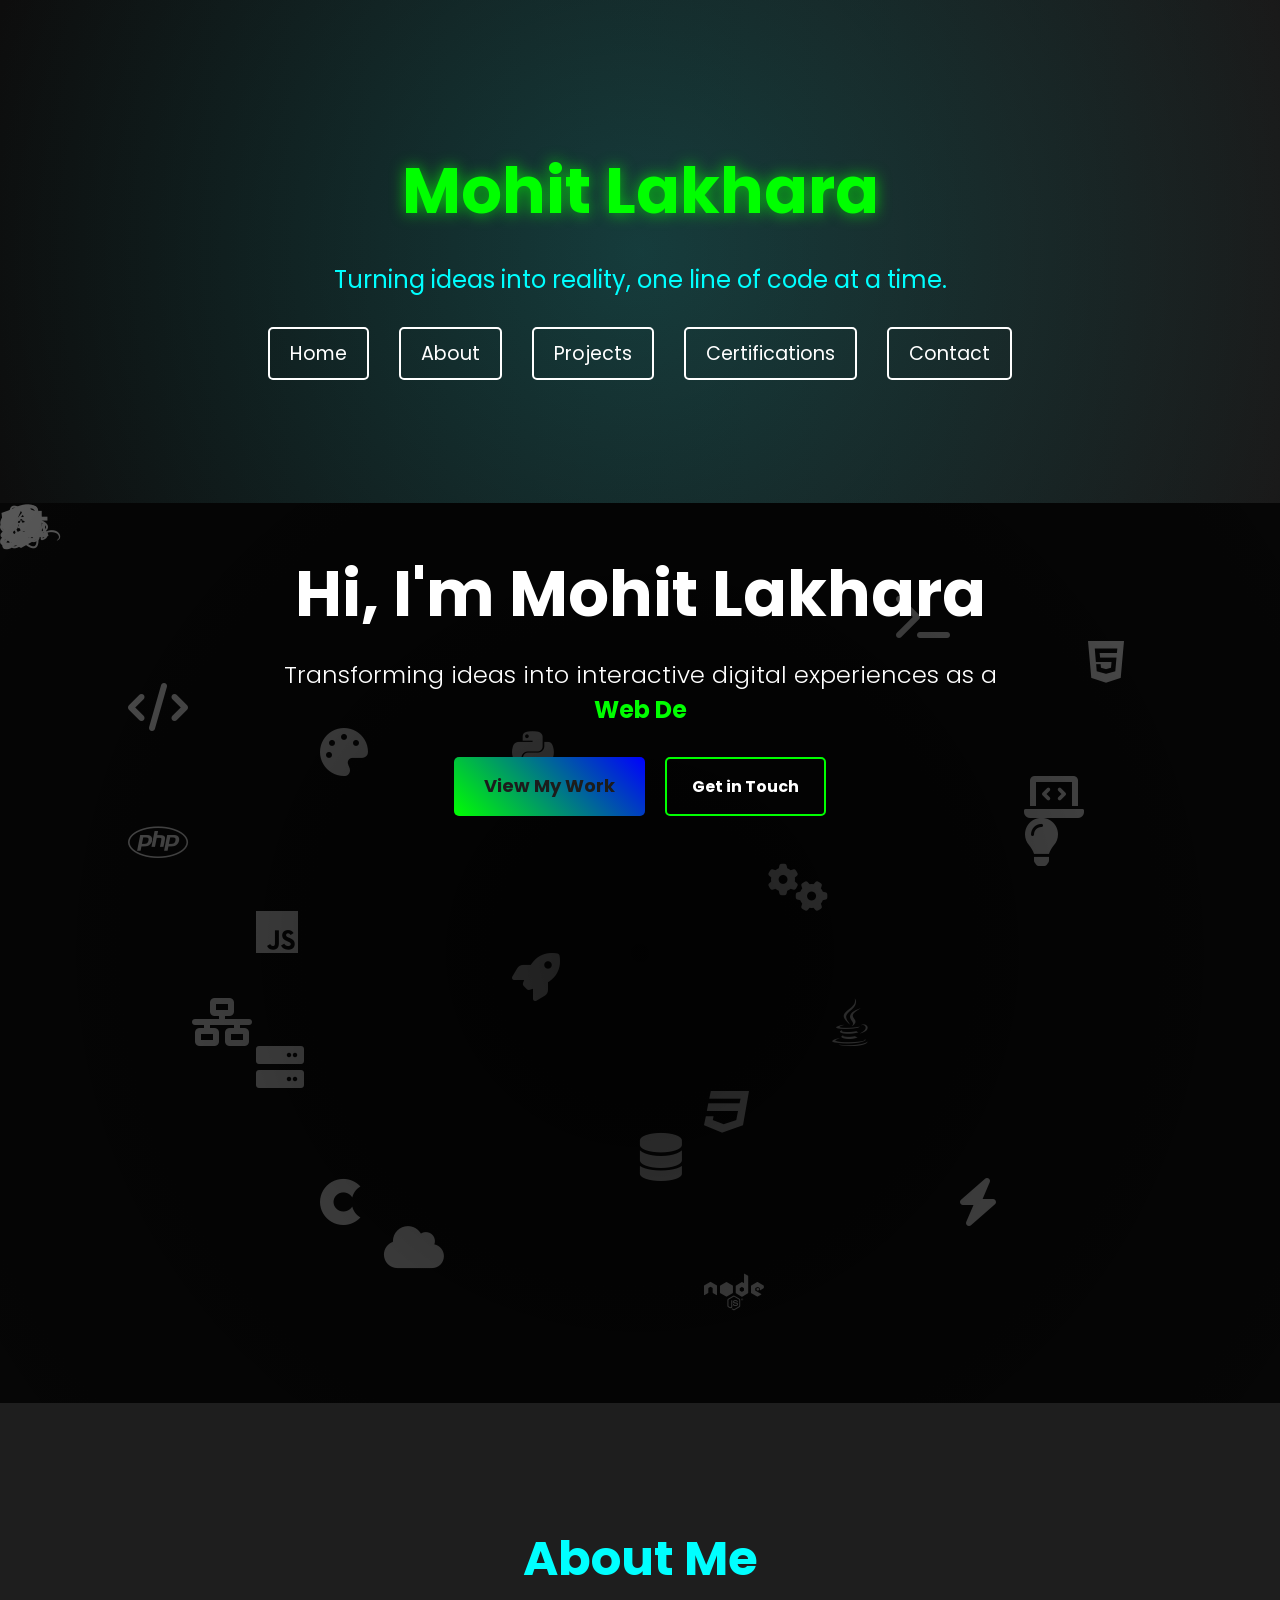
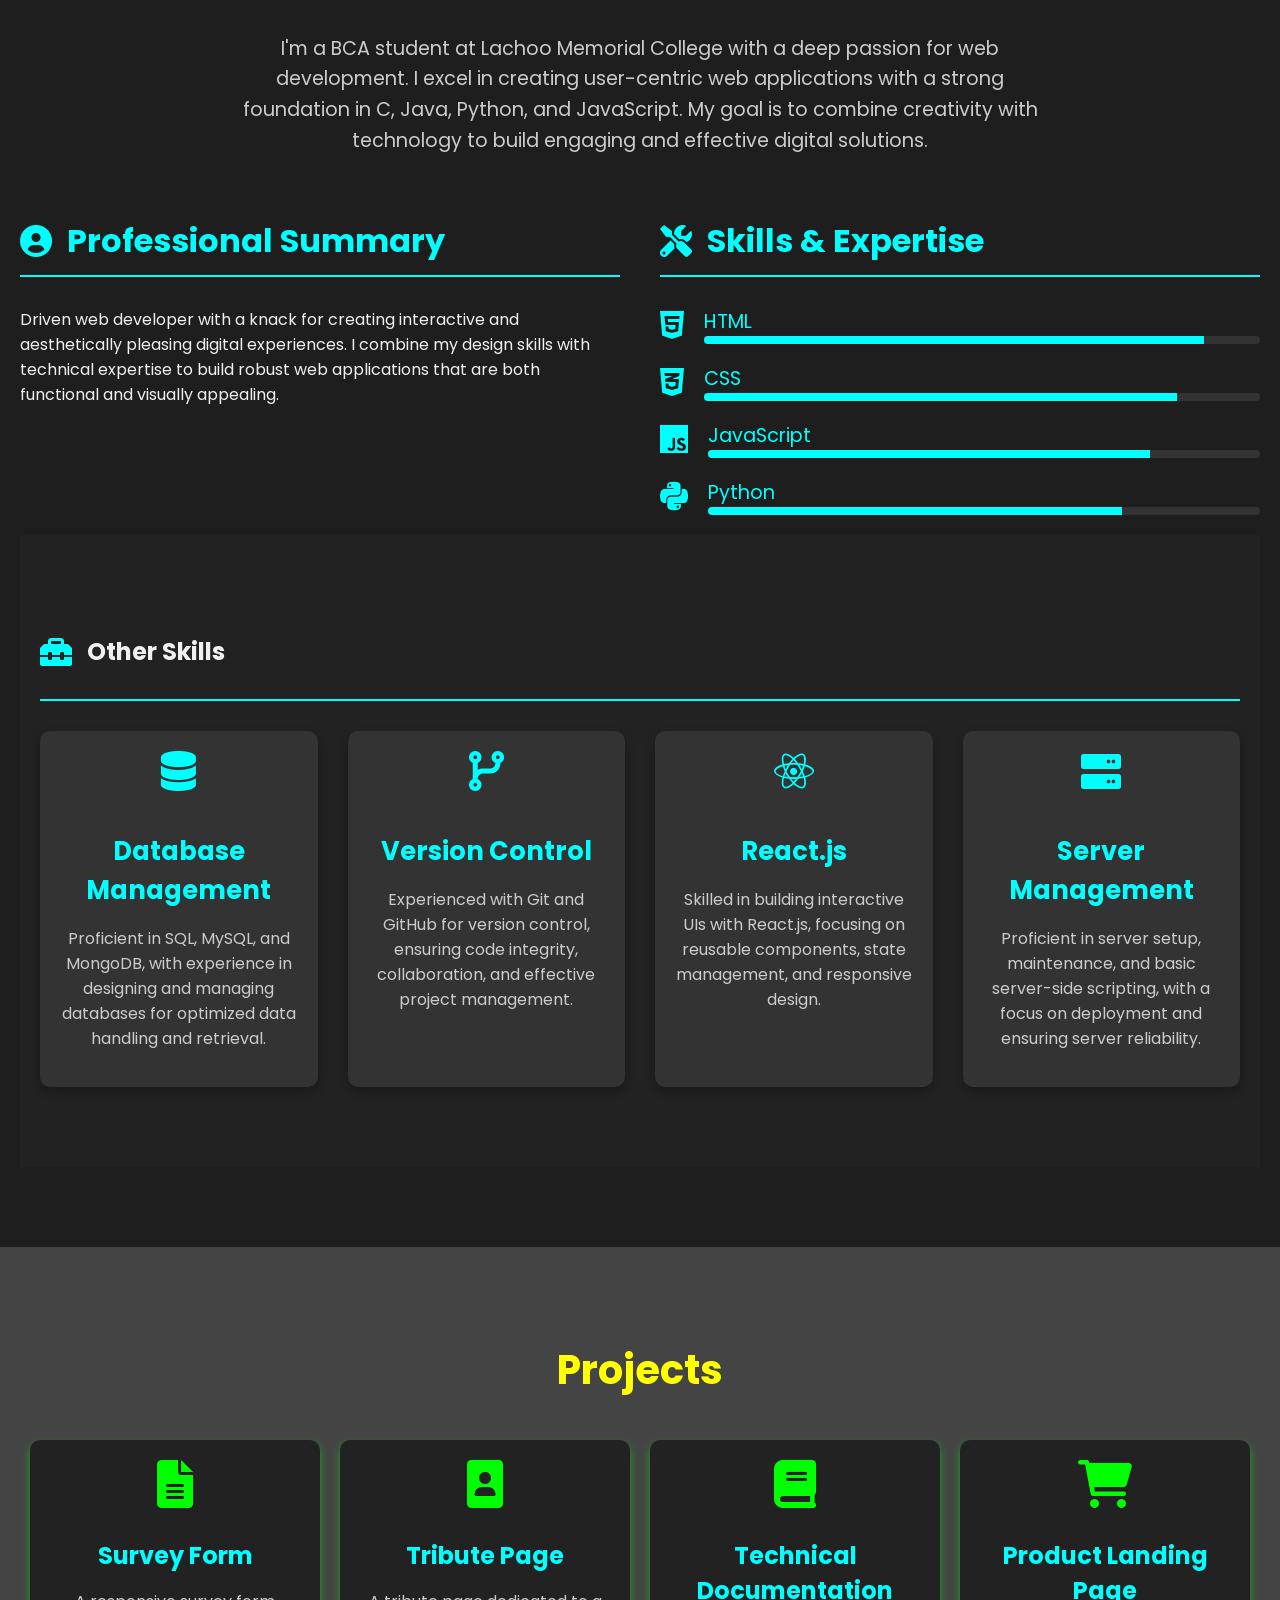
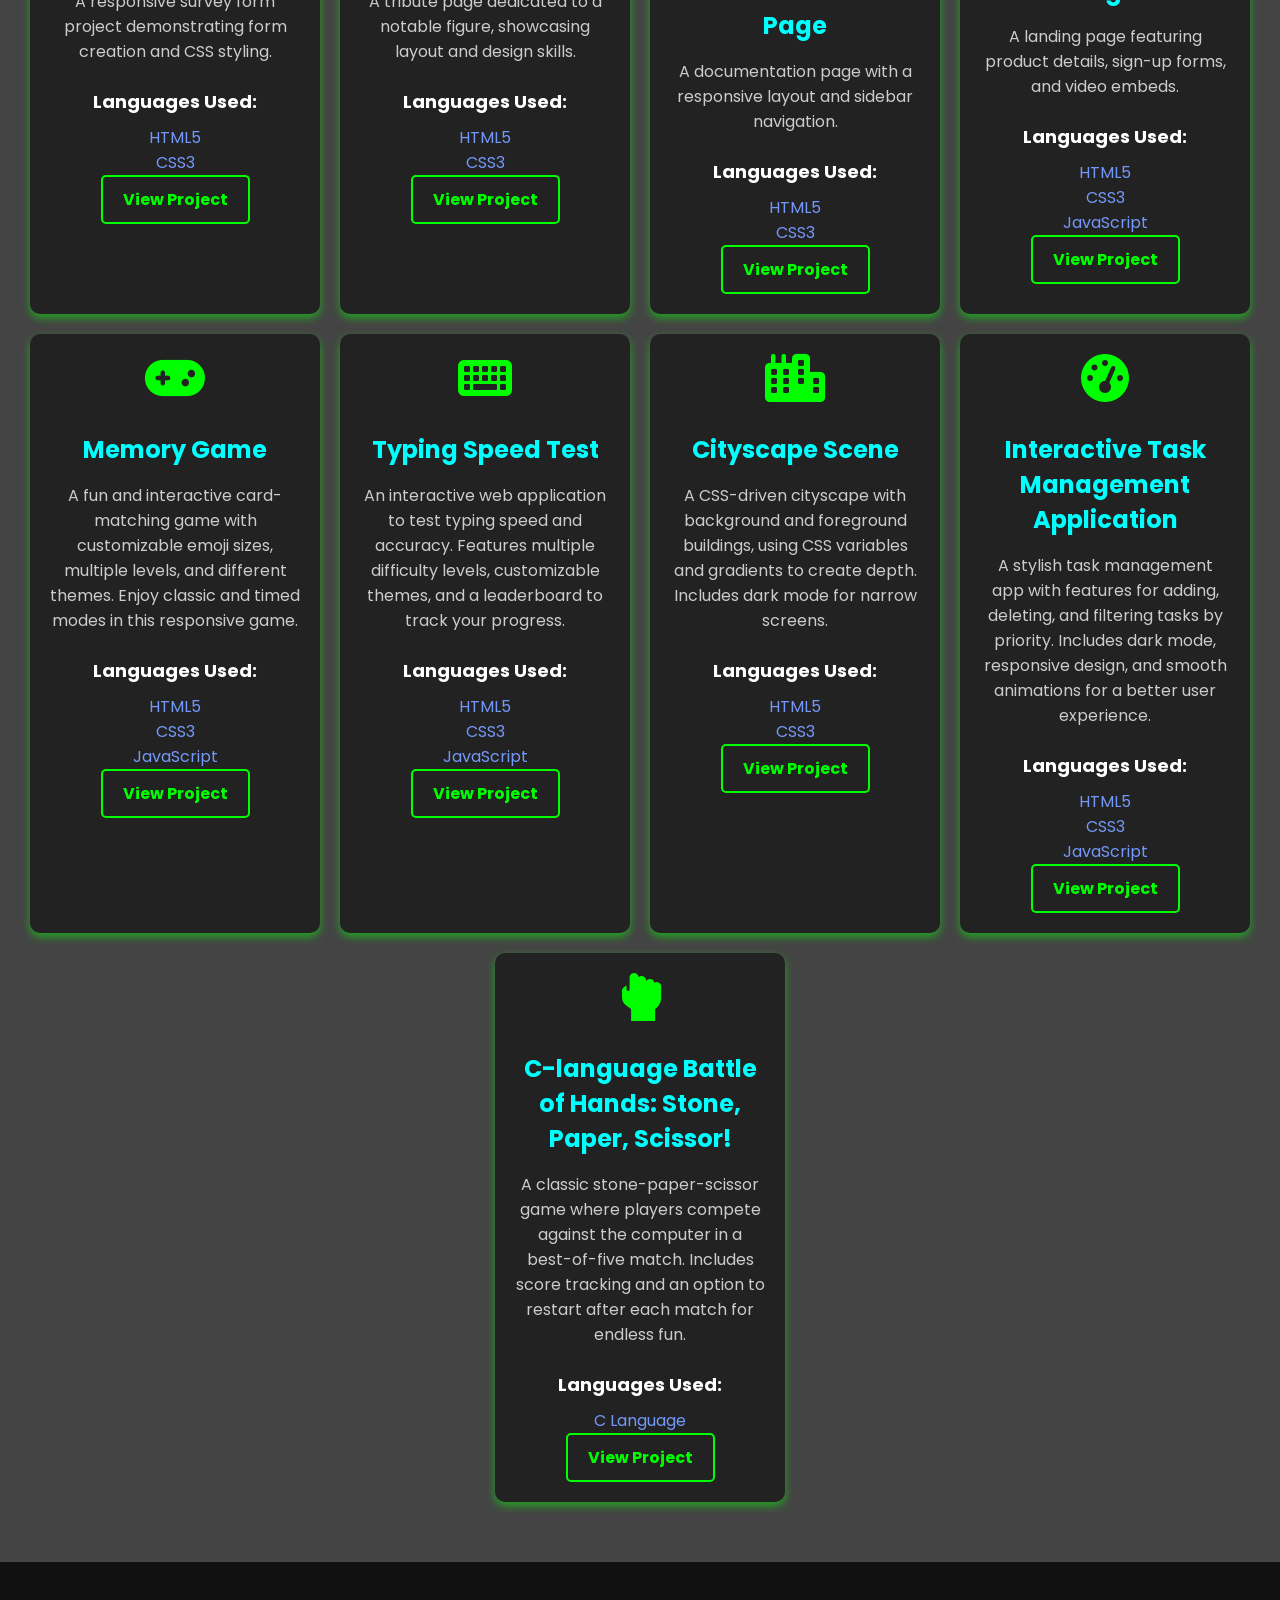
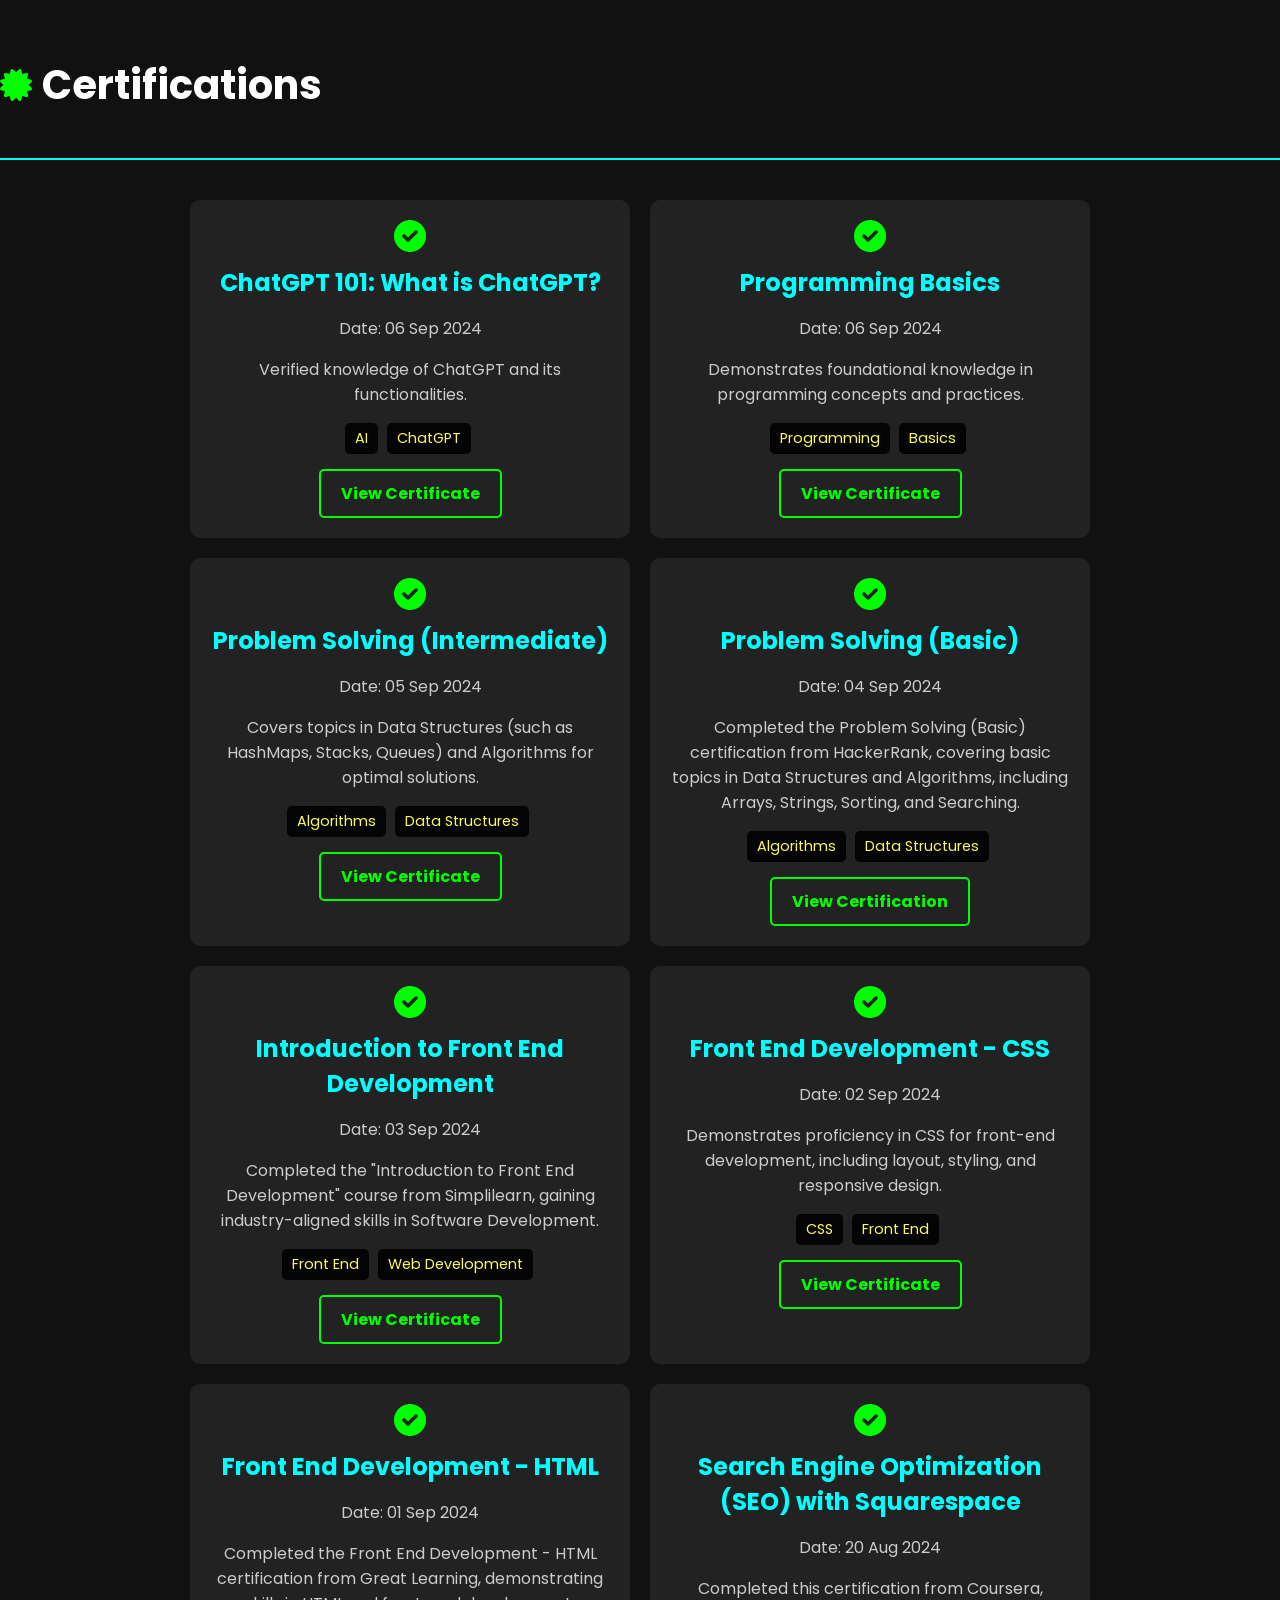
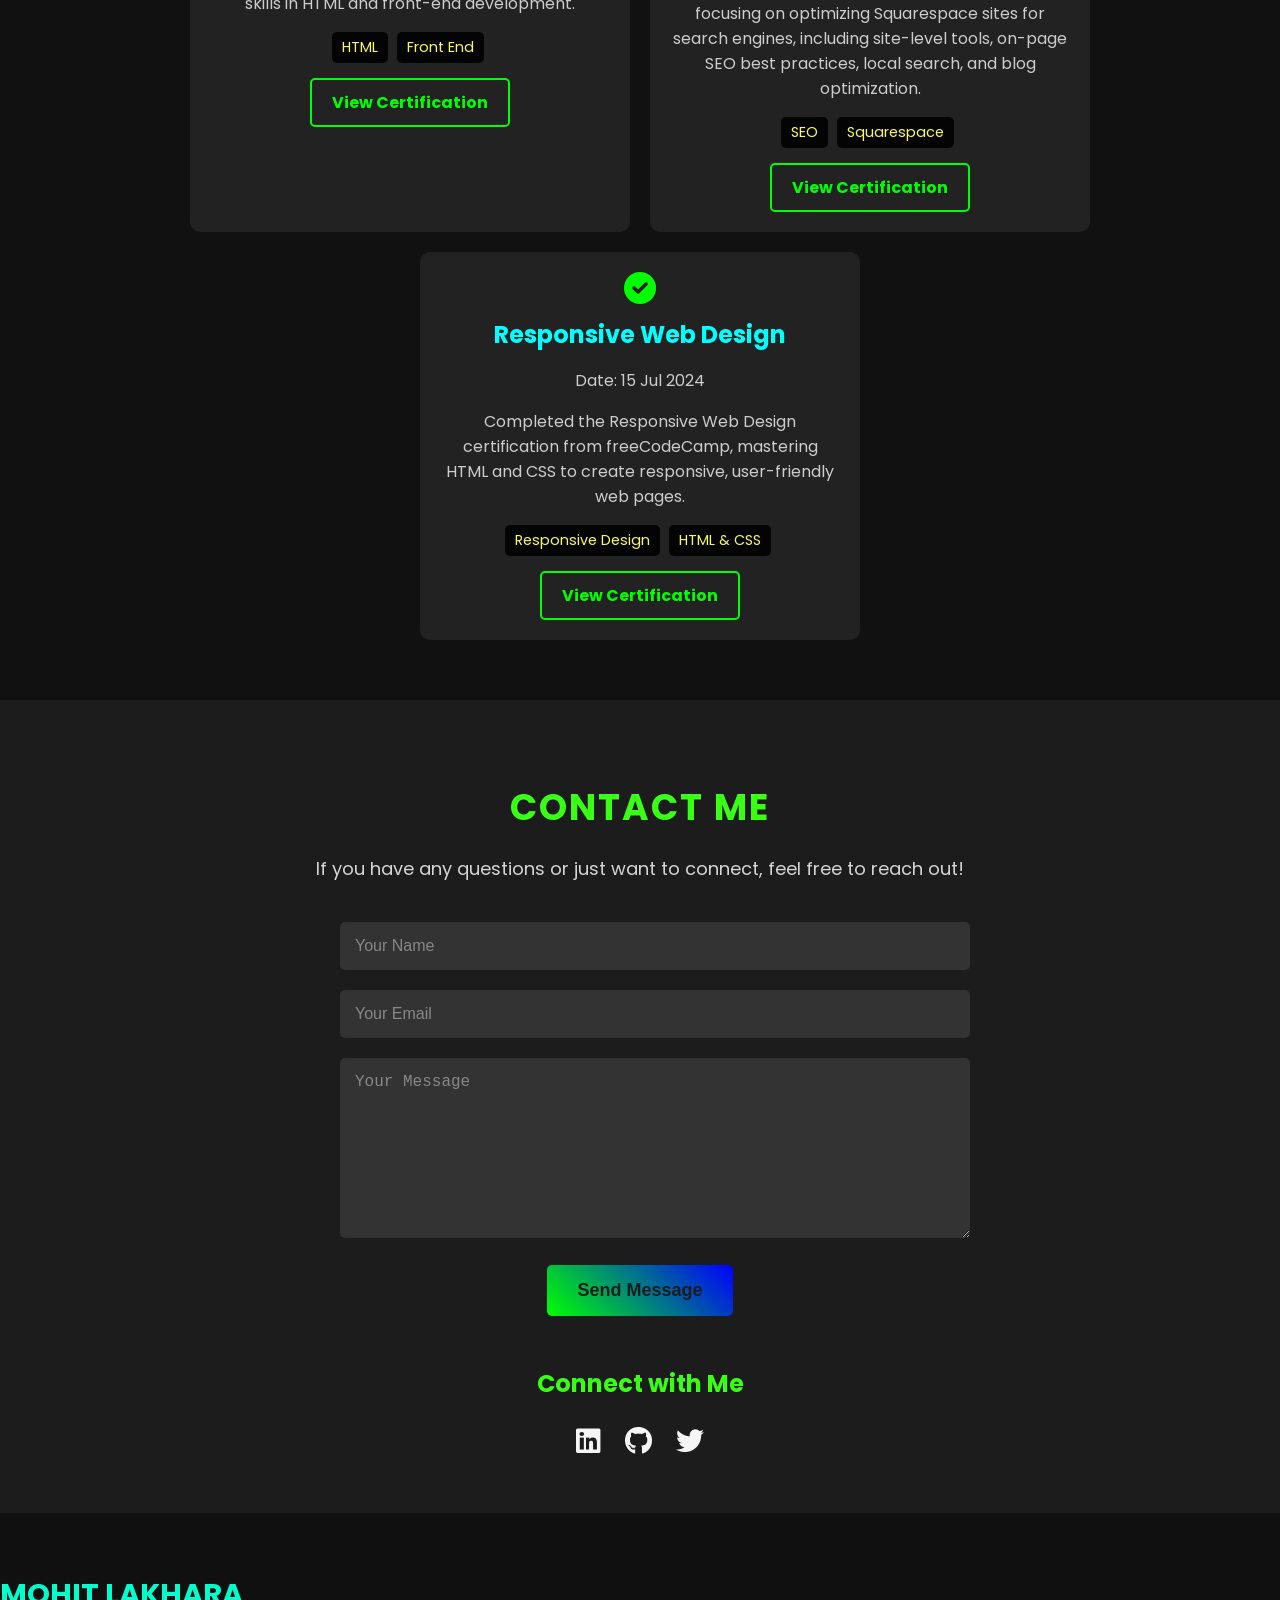
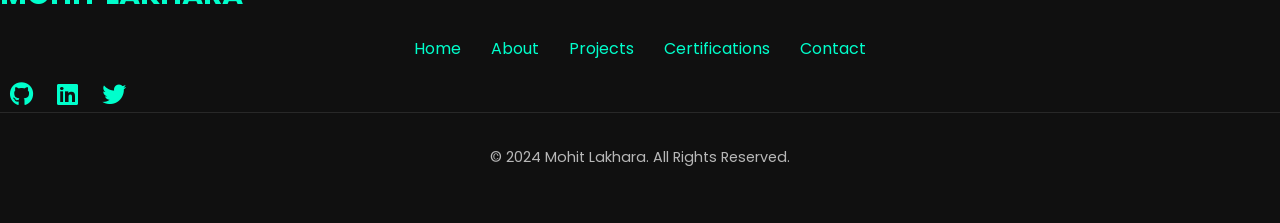
==== portfolio.html @ cbb44991 "Main file added" ====
<!DOCTYPE html>
<html lang="en">

<head>
    <meta charset="UTF-8">
    <meta name="viewport" content="width=device-width, initial-scale=1.0">
    <title>Mohit Lakhara | Portfolio</title>
    <link rel="stylesheet" href="styles.css">
    <link rel="stylesheet" href="https://cdnjs.cloudflare.com/ajax/libs/font-awesome/6.0.0/css/all.min.css">
    <link rel="stylesheet" href="https://fonts.googleapis.com/css2?family=Poppins:wght@400;600&display=swap">
    <link rel="stylesheet" href="https://cdnjs.cloudflare.com/ajax/libs/font-awesome/6.0.0/css/all.min.css">

</head>

<body>
    <!-- Header Section -->
    <header id="home">
        <div class="header-overlay"></div>
        <div class="container">
            <h1>Mohit Lakhara</h1>
            <p>Turning ideas into reality, one line of code at a time.</p>
            <nav>
                <ul>
                    <li><a href="#home">Home</a></li>
                    <li><a href="#about">About</a></li>
                    <li><a href="#projects">Projects</a></li>
                    <li><a href="#certifications">Certifications</a></li>
                    <li><a href="#contact">Contact</a></li>
                </ul>
            </nav>
        </div>
    </header>

    <!-- Hero Section -->
    <section id="hero" class="hero-section">
        <div class="hero-overlay">
            <div class="container">
                <div class="hero-content">
                    <div class="text-content">
                        <h1>Hi, I'm Mohit Lakhara</h1>
                        <p>Transforming ideas into interactive digital experiences as a <br><span
                                id="typing-text"></span></p>
                        <div class="hero-buttons">
                            <a href="#projects" class="btn-primary">View My Work</a>
                            <a href="#contact" class="btn-secondary">Get in Touch</a>
                        </div>
                    </div>
                </div>
            </div>
        </div>
        <div class="hero-background"></div>
        <div class="floating-icons">
            <i class="fas fa-code icon"></i>
            <i class="fas fa-laptop-code icon"></i>
            <i class="fas fa-database icon"></i>
            <i class="fas fa-server icon"></i>
            <i class="fas fa-terminal icon"></i>
            <i class="fas fa-cloud icon"></i>
            <i class="fas fa-cogs icon"></i>
            <i class="fas fa-rocket icon"></i>
            <i class="fas fa-palette icon"></i>
            <i class="fas fa-bolt icon"></i>
            <i class="fas fa-lightbulb icon"></i>
            <i class="fas fa-network-wired icon"></i>
            <i class="fab fa-html5 icon"></i>
            <i class="fab fa-css3 icon"></i>
            <i class="fab fa-js icon"></i>
            <i class="fab fa-python icon"></i>
            <i class="fab fa-java icon"></i>
            <i class="fab fa-cuttlefish icon"></i>
            <i class="fab fa-node icon"></i>
            <i class="fab fa-php icon"></i>
            <i class="fab fa-git icon"></i>
            <i class="fab fa-angular icon"></i>
            <i class="fab fa-react icon"></i>
            <i class="fab fa-sass icon"></i>
        </div>
    </section>



    <!-- About Section -->
    <section id="about" class="about-section">
        <div class="container">
            <div class="about-header">
                <h2>About Me</h2>
                <p>I'm a BCA student at Lachoo Memorial College with a deep passion for web development. I excel in
                    creating user-centric web applications with a strong foundation in C, Java, Python, and JavaScript.
                    My goal is to combine creativity with technology to build engaging and effective digital solutions.
                </p>
            </div>

            <div class="about-content">
                <div class="about-info">
                    <div class="section-header">
                        <i class="fas fa-user-circle"></i>
                        <h3>Professional Summary</h3>
                    </div>
                    <p>Driven web developer with a knack for creating interactive and aesthetically pleasing digital
                        experiences. I combine my design skills with technical expertise to build robust web
                        applications that are both functional and visually appealing.</p>
                </div>

                <div class="about-details">
                    <div class="section-header">
                        <i class="fas fa-tools"></i>
                        <h3>Skills & Expertise</h3>
                    </div>
                    <div class="skills">
                        <div class="skill">
                            <i class="fab fa-html5" title="HTML"></i>
                            <div class="skill-info">
                                <span>HTML</span>
                                <div class="progress-bar">
                                    <div class="progress" style="width: 90%;"></div>
                                </div>
                            </div>
                        </div>
                        <div class="skill">
                            <i class="fab fa-css3-alt" title="CSS"></i>
                            <div class="skill-info">
                                <span>CSS</span>
                                <div class="progress-bar">
                                    <div class="progress" style="width: 85%;"></div>
                                </div>
                            </div>
                        </div>
                        <div class="skill">
                            <i class="fab fa-js" title="JavaScript"></i>
                            <div class="skill-info">
                                <span>JavaScript</span>
                                <div class="progress-bar">
                                    <div class="progress" style="width: 80%;"></div>
                                </div>
                            </div>
                        </div>
                        <div class="skill">
                            <i class="fab fa-python" title="Python"></i>
                            <div class="skill-info">
                                <span>Python</span>
                                <div class="progress-bar">
                                    <div class="progress" style="width: 75%;"></div>
                                </div>
                            </div>
                        </div>
                    </div>
                </div>
            </div>

            <!-- Other Skills Section -->
            <section id="other-skills" class="other-skills-section">
                <div class="container">
                    <div class="section-header">
                        <i class="fas fa-toolbox"></i>
                        <h2>Other Skills</h2>
                    </div>
                    <div class="skills-grid">
                        <div class="skill-item">
                            <i class="fas fa-database"></i>
                            <h3>Database Management</h3>
                            <p>Proficient in SQL, MySQL, and MongoDB, with experience in designing and managing
                                databases for optimized data handling and retrieval.</p>
                        </div>
                        <div class="skill-item">
                            <i class="fas fa-code-branch"></i>
                            <h3>Version Control</h3>
                            <p>Experienced with Git and GitHub for version control, ensuring code integrity,
                                collaboration, and effective project management.</p>
                        </div>
                        <div class="skill-item">
                            <i class="fab fa-react"></i>
                            <h3>React.js</h3>
                            <p>Skilled in building interactive UIs with React.js, focusing on reusable components, state
                                management, and responsive design.</p>
                        </div>
                        <div class="skill-item">
                            <i class="fas fa-server"></i>
                            <h3>Server Management</h3>
                            <p>Proficient in server setup, maintenance, and basic server-side scripting, with a focus on
                                deployment and ensuring server reliability.</p>
                        </div>
                    </div>
                </div>
            </section>
        </div>
    </section>



    <!-- Projects Section -->
    <section id="projects" class="projects-section">
        <div class="container">
            <h2>Projects</h2>
            <div class="project-grid">
                <div class="project-item">
                    <i class="fas fa-file-alt project-icon"></i>
                    <h3>Survey Form</h3>
                    <p>A responsive survey form project demonstrating form creation and CSS styling.</p>
                    <div class="languages-used">
                        <h4>Languages Used:</h4>
                        <ul>
                            <li>HTML5</li>
                            <li>CSS3</li>
                        </ul>
                    </div>
                    <a href="https://codepen.io/mohitlakhara-ind/pen/ExBGXym" class="project-link" target="_blank">View
                        Project</a>
                </div>
                <div class="project-item">
                    <i class="fas fa-portrait project-icon"></i>
                    <h3>Tribute Page</h3>
                    <p>A tribute page dedicated to a notable figure, showcasing layout and design skills.</p>
                    <div class="languages-used">
                        <h4>Languages Used:</h4>
                        <ul>
                            <li>HTML5</li>
                            <li>CSS3</li>
                        </ul>
                    </div>
                    <a href="https://codepen.io/mohitlakhara-ind/pen/wvLReKZ" class="project-link" target="_blank">View
                        Project</a>
                </div>
                <div class="project-item">
                    <i class="fas fa-book project-icon"></i>
                    <h3>Technical Documentation Page</h3>
                    <p>A documentation page with a responsive layout and sidebar navigation.</p>
                    <div class="languages-used">
                        <h4>Languages Used:</h4>
                        <ul>
                            <li>HTML5</li>
                            <li>CSS3</li>
                        </ul>
                    </div>
                    <a href="https://codepen.io/mohitlakhara-ind/pen/xxomrxd" class="project-link" target="_blank">View
                        Project</a>
                </div>
                <div class="project-item">
                    <i class="fas fa-shopping-cart project-icon"></i>
                    <h3>Product Landing Page</h3>
                    <p>A landing page featuring product details, sign-up forms, and video embeds.</p>
                    <div class="languages-used">
                        <h4>Languages Used:</h4>
                        <ul>
                            <li>HTML5</li>
                            <li>CSS3</li>
                            <li>JavaScript</li>
                        </ul>
                    </div>
                    <a href="https://codepen.io/mohitlakhara-ind/pen/XWLoRwd" class="project-link" target="_blank">View
                        Project</a>
                </div>
                <div class="project-item">
                    <i class="fas fa-gamepad project-icon"></i>
                    <h3>Memory Game</h3>
                    <p>A fun and interactive card-matching game with customizable emoji sizes, multiple levels, and
                        different themes. Enjoy classic and timed modes in this responsive game.</p>
                    <div class="languages-used">
                        <h4>Languages Used:</h4>
                        <ul>
                            <li>HTML5</li>
                            <li>CSS3</li>
                            <li>JavaScript</li>
                        </ul>
                    </div>
                    <a href="https://codepen.io/mohitlakhara-ind/pen/zYVywPG" class="project-link" target="_blank">View
                        Project</a>
                </div>
                <!-- New Project: Typing Speed Test -->
                <div class="project-item">
                    <i class="fas fa-keyboard project-icon"></i>
                    <h3>Typing Speed Test</h3>
                    <p>An interactive web application to test typing speed and accuracy. Features multiple difficulty
                        levels, customizable themes, and a leaderboard to track your progress.</p>
                    <div class="languages-used">
                        <h4>Languages Used:</h4>
                        <ul>
                            <li>HTML5</li>
                            <li>CSS3</li>
                            <li>JavaScript</li>
                        </ul>
                    </div>
                    <a href="https://codepen.io/pen?template=BagvRZx" class="project-link" target="_blank">View
                        Project</a>
                </div>
                <!-- New Project: Cityscape Scene -->
                <div class="project-item">
                    <i class="fas fa-city project-icon"></i>
                    <h3>Cityscape Scene</h3>
                    <p>A CSS-driven cityscape with background and foreground buildings, using CSS variables and
                        gradients to create depth. Includes dark mode for narrow screens.</p>
                    <div class="languages-used">
                        <h4>Languages Used:</h4>
                        <ul>
                            <li>HTML5</li>
                            <li>CSS3</li>
                        </ul>
                    </div>
                    <a href="https://codepen.io/mohitlakhara-ind/pen/NWZejBe" class="project-link" target="_blank">View
                        Project</a>
                </div>
                <div class="project-item">
                    <div class="icon-wrapper">
                        <i class="fas fa-tachometer-alt project-icon"></i>
                        <!-- Changed icon to match task management theme -->
                    </div>
                    <h3 class="project-title">Interactive Task Management Application</h3>
                    <p class="project-description">
                        A stylish task management app with features for adding, deleting, and filtering tasks by
                        priority. Includes dark mode, responsive design, and smooth animations for a better user
                        experience.
                    </p>
                    <div class="languages-used">
                        <h4>Languages Used:</h4>
                        <ul>
                            <li>HTML5</li>
                            <li>CSS3</li>
                            <li>JavaScript</li>
                        </ul>
                    </div>
                    <a href="https://codepen.io/mohitlakhara-ind/pen/NWZejBe" class="project-link" target="_blank">View
                        Project</a>
                </div>
                <!-- New Project: Battle of Hands: Stone, Paper, Scissor! -->
                <div class="project-item">
                    <div class="icon-wrapper">
                        <i class="fas fa-hand-rock project-icon"></i> <!-- Matching icon for the game -->
                    </div>
                    <h3 class="project-title">C-language Battle of Hands: Stone, Paper, Scissor!</h3>
                    <p class="project-description">
                        A classic stone-paper-scissor game where players compete against the computer in a best-of-five
                        match. Includes score tracking and an option to restart after each match for endless fun.
                    </p>
                    <div class="languages-used">
                        <h4>Languages Used:</h4>
                        <ul>
                            <li>C Language</li>
                        </ul>
                    </div>
                    <a href="https://github.com/mohitlakhara-ind/C-language-Battle-of-Hands-Stone-Paper-Scissor-"
                        class="project-link" target="_blank">View Project</a>
                </div>
            </div>
        </div>
    </section>

    <!-- Certifications Section -->
    <section id="certifications" class="certifications-section">
        <div class="container">
            <div class="section-header">
                <i class="fas fa-certificate"></i>
                <h2>Certifications</h2>
            </div>
            <div class="certification-grid">
                <!-- New Certifications First -->
                <div class="certification-item">
                    <div class="certification-info">
                        <i class="fas fa-check-circle"></i>
                        <h3>ChatGPT 101: What is ChatGPT?</h3>
                        <p>Date: 06 Sep 2024</p>
                        <p>Verified knowledge of ChatGPT and its functionalities.</p>
                        <div class="certification-tags">
                            <span class="tag">AI</span>
                            <span class="tag">ChatGPT</span>
                        </div>
                    </div>
                    <a href="https://simpli-web.app.link/e/ViU6fitRFMb" class="certification-link" target="_blank">View
                        Certificate</a>
                </div>
                <div class="certification-item">
                    <div class="certification-info">
                        <i class="fas fa-check-circle"></i>
                        <h3>Programming Basics</h3>
                        <p>Date: 06 Sep 2024</p>
                        <p>Demonstrates foundational knowledge in programming concepts and practices.</p>
                        <div class="certification-tags">
                            <span class="tag">Programming</span>
                            <span class="tag">Basics</span>
                        </div>
                    </div>
                    <a href="https://dtmvamahs40ux.cloudfront.net/ComplementaryCourseCertificate/5309446/original/Mohit_Lakhara20240906-73-1rbv3s.jpg"
                        class="certification-link" target="_blank">View Certificate</a>
                </div>
                <div class="certification-item">
                    <div class="certification-info">
                        <i class="fas fa-check-circle"></i>
                        <h3>Problem Solving (Intermediate)</h3>
                        <p>Date: 05 Sep 2024</p>
                        <p>Covers topics in Data Structures (such as HashMaps, Stacks, Queues) and Algorithms for
                            optimal solutions.</p>
                        <div class="certification-tags">
                            <span class="tag">Algorithms</span>
                            <span class="tag">Data Structures</span>
                        </div>
                    </div>
                    <a href="https://www.hackerrank.com/certificates/d1dc583752ff" class="certification-link"
                        target="_blank">View Certificate</a>
                </div>
                <div class="certification-item">
                    <div class="certification-info">
                        <i class="fas fa-check-circle"></i>
                        <h3>Problem Solving (Basic)</h3>
                        <p>Date: 04 Sep 2024</p>
                        <p>Completed the Problem Solving (Basic) certification from HackerRank, covering basic topics in
                            Data Structures and Algorithms, including Arrays, Strings, Sorting, and Searching.</p>
                        <div class="certification-tags">
                            <span class="tag">Algorithms</span>
                            <span class="tag">Data Structures</span>
                        </div>
                    </div>
                    <a href="https://www.hackerrank.com/certificates/89b724a083c0" class="certification-link"
                        target="_blank">View Certification</a>
                </div>
                <div class="certification-item">
                    <div class="certification-info">
                        <i class="fas fa-check-circle"></i>
                        <h3>Introduction to Front End Development</h3>
                        <p>Date: 03 Sep 2024</p>
                        <p>Completed the "Introduction to Front End Development" course from Simplilearn, gaining
                            industry-aligned skills in Software Development.</p>
                        <div class="certification-tags">
                            <span class="tag">Front End</span>
                            <span class="tag">Web Development</span>
                        </div>
                    </div>
                    <a href="https://simpli.app.link/oO7I8GM9GMb" class="certification-link" target="_blank">View
                        Certificate</a>
                </div>
                <div class="certification-item">
                    <div class="certification-info">
                        <i class="fas fa-check-circle"></i>
                        <h3>Front End Development - CSS</h3>
                        <p>Date: 02 Sep 2024</p>
                        <p>Demonstrates proficiency in CSS for front-end development, including layout, styling, and
                            responsive design.</p>
                        <div class="certification-tags">
                            <span class="tag">CSS</span>
                            <span class="tag">Front End</span>
                        </div>
                    </div>
                    <a href="https://dtmvamahs40ux.cloudfront.net/ComplementaryCourseCertificate/5293752/original/Mohit_Lakhara20240904-69-l6beqh.jpg"
                        class="certification-link" target="_blank">View Certificate</a>
                </div>
                <div class="certification-item">
                    <div class="certification-info">
                        <i class="fas fa-check-circle"></i>
                        <h3>Front End Development - HTML</h3>
                        <p>Date: 01 Sep 2024</p>
                        <p>Completed the Front End Development - HTML certification from Great Learning, demonstrating
                            skills in HTML and front-end development.</p>
                        <div class="certification-tags">
                            <span class="tag">HTML</span>
                            <span class="tag">Front End</span>
                        </div>
                    </div>
                    <a href="https://dtmvamahs40ux.cloudfront.net/ComplementaryCourseCertificate/5293158/original/Mohit_Lakhara20240903-74-1c4l7g1.jpg"
                        class="certification-link" target="_blank">View Certification</a>
                </div>
                <div class="certification-item">
                    <div class="certification-info">
                        <i class="fas fa-check-circle"></i>
                        <h3>Search Engine Optimization (SEO) with Squarespace</h3>
                        <p>Date: 20 Aug 2024</p>
                        <p>Completed this certification from Coursera, focusing on optimizing Squarespace sites for
                            search engines, including site-level tools, on-page SEO best practices, local search, and
                            blog optimization.</p>
                        <div class="certification-tags">
                            <span class="tag">SEO</span>
                            <span class="tag">Squarespace</span>
                        </div>
                    </div>
                    <a href="https://www.coursera.org/account/accomplishments/verify/IO4Q0QVI2L2U"
                        class="certification-link" target="_blank">View Certification</a>
                </div>
                <div class="certification-item">
                    <div class="certification-info">
                        <i class="fas fa-check-circle"></i>
                        <h3>Responsive Web Design</h3>
                        <p>Date: 15 Jul 2024</p>
                        <p>Completed the Responsive Web Design certification from freeCodeCamp, mastering HTML and CSS
                            to create responsive, user-friendly web pages.</p>
                        <div class="certification-tags">
                            <span class="tag">Responsive Design</span>
                            <span class="tag">HTML & CSS</span>
                        </div>
                    </div>
                    <a href="https://www.freecodecamp.org/certification/fcc7a897077-772b-4e3a-a044-8a180f0554c9/responsive-web-design"
                        class="certification-link" target="_blank">View Certification</a>
                </div>
            </div>
        </div>
    </section>

    <!-- Contact Section -->

    <section id="contact" class="contact-section">
        <div class="container">
            <h2>Contact Me</h2>
            <p>If you have any questions or just want to connect, feel free to reach out!</p>
            <div class="contact-form-wrapper">
                <form action="https://formspree.io/f/xblrbdjg" method="POST">
                    <div class="form-group">
                        <input type="text" name="name" placeholder="Your Name" required>
                    </div>
                    <div class="form-group">
                        <input type="email" name="_replyto" placeholder="Your Email" required>
                    </div>
                    <div class="form-group">
                        <textarea name="message" placeholder="Your Message" required></textarea>
                    </div>
                    <button type="submit" class="btn-primary">Send Message</button>
                </form>
            </div>
            <div class="social-links">
                <h3>Connect with Me</h3>
                <a href="https://www.linkedin.com/in/mohit-lakhara/" target="_blank"><i class="fab fa-linkedin"></i></a>
                <a href="https://github.com/mohit-lakhara" target="_blank"><i class="fab fa-github"></i></a>
                <a href="https://twitter.com/mohit-lakhara" target="_blank"><i class="fab fa-twitter"></i></a>
            </div>
        </div>
    </section>

    <!-- Footer -->
    <footer class="footer-section">
        <div class="container">
            <div class="footer-content">
                <!-- Footer Logo -->
                <div class="footer-logo">
                    <h2><a href="#">Mohit Lakhara</a></h2>
                </div>

                <!-- Footer Links -->
                <div class="footer-links">
                    <ul>
                        <li><a href="#home">Home</a></li>
                        <li><a href="#about">About</a></li>
                        <li><a href="#projects">Projects</a></li>
                        <li><a href="#certifications">Certifications</a></li>
                        <li><a href="#contact">Contact</a></li>
                    </ul>
                </div>

                <!-- Social Media Links -->
                <div class="footer-social">
                    <a href="https://github.com/mohit-lakhara" target="_blank"><i class="fab fa-github"></i></a>
                    <a href="https://www.linkedin.com/in/mohit-lakhara/" target="_blank"><i
                            class="fab fa-linkedin"></i></a>
                    <a href="https://twitter.com/mohit-lakhara" target="_blank"><i class="fab fa-twitter"></i></a>
                </div>
            </div>

            <!-- Footer Bottom Text -->
            <div class="footer-bottom">
                <p>&copy; 2024 Mohit Lakhara. All Rights Reserved.</p>
            </div>
        </div>
    </footer>



    <!-- JavaScript -->
    <script src="scripts.js"></script>
</body>

</html>
---- styles.css ----
/* Global Styles */
body {
    font-family: 'Poppins', sans-serif;
    background-color: #111; /* Dark background for the entire page */
    color: #fff;
    margin: 0;
    padding: 0;
    scroll-behavior: smooth;
    overflow-x: hidden;
}

/* Header Section */
header {
    text-align: center;
    padding: 100px 0;
    background: linear-gradient(to right, #111, #222);
    color: #fff;
    position: relative;
    overflow: hidden;
    z-index: 1;
}

.header-overlay {
    content: '';
    position: absolute;
    top: 0;
    left: 0;
    width: 100%;
    height: 100%;
    background: radial-gradient(circle, rgba(0, 255, 255, 0.3), rgba(0, 0, 0, 0.5));
    opacity: 0.5;
    z-index: -1;
    animation: overlay-animation 6s infinite alternate;
}

@keyframes overlay-animation {
    0% { opacity: 0.3; }
    100% { opacity: 0.7; }
}

header h1 {
    font-size: 4rem;
    margin-bottom: 20px;
    color: #0f0;
    text-shadow: 0 0 15px rgba(0, 255, 0, 0.7);
    animation: text-shadow-animation 3s infinite alternate;
}

@keyframes text-shadow-animation {
    0% { text-shadow: 0 0 15px rgba(0, 255, 0, 0.7); }
    100% { text-shadow: 0 0 25px rgba(0, 255, 0, 1); }
}

header p {
    font-size: 1.5rem;
    color: #0ff;
    margin-bottom: 30px;
}

/* Navigation */
nav ul {
    list-style: none;
    padding: 0;
    display: flex;
    justify-content: center;
}

nav ul li {
    margin: 0 15px;
}

nav ul li a {
    display: inline-block;
    text-decoration: none;
    color: #fff;
    font-size: 1.2rem;
    position: relative;
    padding: 10px 20px;
    border: 2px solid #fff;
    border-radius: 5px;
    transition: color 0.3s, border-color 0.3s;
    overflow: hidden;
}

nav ul li a::after {
    content: '';
    position: absolute;
    bottom: -3px;
    left: 0;
    width: 100%;
    height: 3px;
    background-color: #0f0;
    transition: width 0.3s;
}

nav ul li a:hover {
    color: #0f0;
    border-color: #0f0;
}

nav ul li a:hover::after {
    width: 100%;
}

/* Navigation Hover Animation */
nav ul li a {
    position: relative;
    overflow: hidden;
}

nav ul li a::before {
    content: '';
    position: absolute;
    top: 50%;
    left: 50%;
    width: 300%;
    height: 300%;
    background: radial-gradient(circle, rgba(0, 255, 255, 0.2), rgba(0, 0, 0, 0.3));
    transition: transform 0.5s;
    transform: translate(-50%, -50%) scale(0);
    z-index: 0;
}

nav ul li a:hover::before {
    transform: translate(-50%, -50%) scale(1);
}

/* Header Animation */
@keyframes scroll-animation {
    0% { opacity: 0; transform: translateY(50px); }
    100% { opacity: 1; transform: translateY(0); }
}

header {
    animation: scroll-animation 1s ease-out;
}



/* About Section */
.about-section {
    padding: 80px 20px;
    background: #1e1e1e;
    color: #f0f0f0;
    position: relative;
}

.about-header {
    text-align: center;
    margin-bottom: 60px;
}

.about-header h2 {
    font-size: 3rem;
    color: #0ff;
    margin-bottom: 20px;
    position: relative;
    display: inline-block;
}

.about-header h2::after {
    content: '';
    display: block;
    width: 50px;
    height: 4px;
    background: #0ff;
    margin: 15px auto 0;
    border-radius: 5px;
    transform: scaleX(0);
    transition: transform 0.3s ease-in-out;
}

.about-header h2:hover::after {
    transform: scaleX(1);
}

.about-header p {
    font-size: 1.2rem;
    color: #ccc;
    line-height: 1.6;
    max-width: 800px;
    margin: 0 auto;
}

.about-content {
    display: flex;
    flex-wrap: wrap;
    gap: 40px;
}

.about-info, .about-details {
    flex: 1;
    max-width: 50%;
}

.section-header {
    display: flex;
    align-items: center;
    margin-bottom: 30px;
    border-bottom: 2px solid #0ff;
    padding-bottom: 10px;
    position: relative;
}

.section-header i {
    font-size: 2rem;
    color: #0ff;
    margin-right: 15px;
    transition: color 0.3s, transform 0.3s;
}

.section-header i:hover {
    color: #0cc;
    transform: scale(1.2);
}

.section-header h3 {
    font-size: 2rem;
    color: #0ff;
    margin: 0;
    position: relative;
}

.section-header h3::before {
    content: '';
    position: absolute;
    bottom: -5px;
    left: 0;
    width: 100%;
    height: 3px;
    background: #0ff;
    transform: scaleX(0);
    transition: transform 0.3s ease-in-out;
}

.section-header h3:hover::before {
    transform: scaleX(1);
}

.skills {
    display: flex;
    flex-direction: column;
}

.skills .skill {
    display: flex;
    align-items: center;
    margin-bottom: 20px;
}

.skill i {
    font-size: 2rem;
    color: #0ff;
    margin-right: 20px;
}

.skill-info {
    flex: 1;
}

.skill-info span {
    font-size: 1.2rem;
    color: #0ff;
    margin-right: 10px;
}

.progress-bar {
    background: #333;
    border-radius: 10px;
    overflow: hidden;
    height: 8px;
    width: 100%;
}

.progress {
    background: #0ff;
    height: 100%;
    transition: width 0.4s ease;
}

.other-skills-section {
    padding: 80px 20px;
    background: #222;
    color: #f0f0f0;
}

.skills-grid {
    display: grid;
    grid-template-columns: repeat(auto-fit, minmax(250px, 1fr));
    gap: 30px;
}

.skill-item {
    background: #333;
    border-radius: 10px;
    padding: 20px;
    text-align: center;
    box-shadow: 0 4px 10px rgba(0, 0, 0, 0.3);
    transition: background 0.3s, transform 0.3s, box-shadow 0.3s;
}

.skill-item i {
    font-size: 2.5rem;
    color: #0ff;
    margin-bottom: 15px;
    transition: color 0.3s;
}

.skill-item h3 {
    font-size: 1.6rem;
    color: #0ff;
    margin-bottom: 10px;
}

.skill-item p {
    font-size: 1rem;
    color: #ccc;
}

.skill-item:hover {
    background: #444;
    transform: translateY(-5px);
    box-shadow: 0 8px 20px rgba(0, 0, 0, 0.5);
}

.skill-item:hover i {
    color: #0cc;
}


/* Projects Section */
.projects-section {
    padding: 60px 0;
    background-color: #444; /* Dark background */
}

.projects-section h2 {
    text-align: center;
    font-size: 2.5rem;
    margin-bottom: 40px;
    color: #ff0;
}

.project-grid {
    display: flex;
    flex-wrap: wrap;
    gap: 20px;
    justify-content: center;
}

.project-item {
    width: 250px;
    text-align: center;
    background-color: #222; /* Dark background for items */
    padding: 20px;
    border-radius: 10px;
    transition: transform 0.3s, box-shadow 0.3s;
    box-shadow: 0 4px 8px rgba(0, 255, 0, 0.5);
}

.project-item:hover {
    transform: translateY(-10px);
    box-shadow: 0 8px 15px rgba(0, 255, 0, 0.7);
}

.project-icon {
    font-size: 3rem;
    color: #0f0;
    margin-bottom: 15px;
    transition: color 0.3s, transform 0.3s;
}

.project-item:hover .project-icon {
    color: #ff0;
    transform: scale(1.2);
}

.project-item h3 {
    margin: 15px 0;
    font-size: 1.5rem;
    color: #0ff;
}

.project-item p {
    font-size: 1rem;
    color: #ccc;
}

.project-link {
    display: inline-block;
    text-decoration: none;
    color: #0f0;
    font-weight: bold;
    padding: 10px 20px;
    border: 2px solid #0f0;
    border-radius: 5px;
    transition: color 0.3s, border-color 0.3s, background-color 0.3s;
}

.project-link:hover {
    color: #111;
    background-color: #0f0;
    border-color: #0f0;
}
.languages-used {
    margin-top: 20px;
}

.languages-used h4 {
    font-size: 18px;
    margin-bottom: 10px;
    font-weight: bold;
}

.languages-used ul {
    list-style-type: none;
    padding: 0;
    margin: 0;
}

.languages-used li {
    font-size: 16px;
    color: #7498f9;
}

/* Certifications Section */
.certifications-section {
    padding: 60px 0;
    background-color: #111;
    color: #fff;
}

.certifications-section .section-header {
    text-align: center;
    margin-bottom: 40px;
}

.certifications-section .section-header i {
    font-size: 2rem;
    color: #0f0;
    margin-right: 10px;
}

.certifications-section .section-header h2 {
    font-size: 2.5rem;
    color: #fff;
}

.certification-grid {
    display: flex;
    flex-wrap: wrap;
    gap: 20px;
    justify-content: center;
}

.certification-item {
    background-color: #222;
    padding: 20px;
    border-radius: 10px;
    width: 100%;
    max-width: 400px;
    text-align: center;
    transition: transform 0.3s, background-color 0.3s;
}

.certification-item:hover {
    transform: translateY(-10px);
    background-color: #333;
}

.certification-info {
    margin-bottom: 15px;
}

.certification-info i {
    font-size: 2rem;
    color: #0f0;
}

.certification-info h3 {
    margin: 10px 0;
    font-size: 1.5rem;
    color: #0ff;
}

.certification-info p {
    font-size: 1rem;
    color: #ccc;
}

.certification-link {
    display: inline-block;
    text-decoration: none;
    color: #0f0;
    font-weight: bold;
    border: 2px solid #0f0;
    padding: 10px 20px;
    border-radius: 5px;
    transition: background-color 0.3s, color 0.3s;
}

.certification-link:hover {
    background-color: #0f0;
    color: #111;
}
.tag {
    display: inline-block;
    background-color: #050405;
    color: #fafa5b;
    border-radius: 5px;
    padding: 5px 10px;
    margin-right: 5px;
    font-size: 0.9em;
}

/* Hero Section */
.hero-section {
    position: relative;
    height: 100vh;
    background: url('https://your-background-image-url.jpg') no-repeat center center/cover;
    color: #fff;
    display: flex;
    align-items: center;
    justify-content: center;
    overflow: hidden;
    z-index: 1;
}

.hero-overlay {
    position: absolute;
    top: 0;
    left: 0;
    width: 100%;
    height: 100%;
    background: rgba(0, 0, 0, 0.5);
}

.container {
    position: relative;
    z-index: 2;
}

.hero-content {
    text-align: center;
    max-width: 800px;
    margin: 0 auto;
}

.hero-content h1 {
    font-size: 4rem;
    margin-bottom: 20px;
    font-weight: 700;
    line-height: 1.2;
    animation: fadeIn 2s ease-out;
}

.hero-content p {
    font-size: 1.5rem;
    margin-bottom: 30px;
    font-weight: 300;
    animation: fadeIn 3s linear;
}

#typing-text {
    font-weight: 700;
    color: #0f0;
}

.hero-buttons {
    display: flex;
    justify-content: center;
    gap: 20px;
}

.btn-primary, .btn-secondary {
    display: inline-block;
    padding: 15px 25px;
    border-radius: 5px;
    font-size: 1rem;
    text-decoration: none;
    font-weight: bold;
    transition: background-color 0.3s, color 0.3s;
    position: relative;
    overflow: hidden;
}

.btn-primary {
    background: linear-gradient(45deg, #0f0, #00f);
    color: #111;
}

.btn-primary::before {
    content: '';
    position: absolute;
    top: 50%;
    left: 50%;
    width: 300%;
    height: 300%;
    background: rgba(255, 255, 255, 0.2);
    transition: all 0.5s ease;
    transform: translate(-50%, -50%) scale(0);
    border-radius: 50%;
    z-index: 0;
}

.btn-primary:hover::before {
    transform: translate(-50%, -50%) scale(1);
}

.btn-primary:hover {
    color: #111;
}

.btn-secondary {
    background: transparent;
    border: 2px solid #0f0;
    color: #fff;
}

.btn-secondary:hover {
    background-color: #0f0;
    color: #111;
}

/* Hero Background Animation */
.hero-background {
    position: absolute;
    top: 0;
    left: 0;
    width: 100%;
    height: 100%;
    background: radial-gradient(circle, rgba(0, 0, 0, 0.8) 0%, rgba(0, 0, 0, 0.3) 100%);
    animation: gradientMove 6s ease infinite;
    z-index: 1;
}
/* Hero Section */
.hero-section {
    position: relative;
    overflow: hidden;
    height: 100vh; /* Full viewport height */
    color: #fff; /* Text color */
}

.hero-overlay {
    position: relative;
    z-index: 2; /* Ensures it appears above the background and icons */
}

.hero-background {
    position: absolute;
    top: 0;
    left: 0;
    width: 100%;
    height: 100%;
    background: /* Add your background properties here */;
    z-index: 1; /* Ensures it appears below the floating icons */
}

.floating-icons {
    position: absolute;
    top: 0;
    left: 0;
    width: 100%;
    height: 100%;
    pointer-events: none; /* Allows clicks to pass through icons */
    z-index: 0; /* Ensures icons are below the text content but above the background */
}

.icon {
    position: absolute;
    font-size: 3rem;
    animation: float 8s infinite ease-in-out, roam 20s infinite linear, colorChange 5s infinite alternate;
}

@keyframes float {
    0% {
        transform: translateY(0px);
    }
    50% {
        transform: translateY(-30px);
    }
    100% {
        transform: translateY(0px);
    }
}

@keyframes roam {
    0% {
        transform: translateX(0px) translateY(0px);
    }
    50% {
        transform: translateX(100px) translateY(100px);
    }
    100% {
        transform: translateX(0px) translateY(0px);
    }
}

@keyframes colorChange {
    0% {
        color: #00ffff; /* Neon cyan */
    }
    25% {
        color: #ff00ff; /* Neon magenta */
    }
    50% {
        color: #ffff00; /* Neon yellow */
    }
    75% {
        color: #ff0000; /* Neon red */
    }
    100% {
        color: #00ff00; /* Neon green */
    }
}

/* Random placement and animation delay for each icon */
.icon:nth-child(1) {
    top: 20%;
    left: 10%;
    animation-delay: 0s;
}
.icon:nth-child(2) {
    top: 30%;
    left: 80%;
    animation-delay: 1s;
}
.icon:nth-child(3) {
    top: 70%;
    left: 50%;
    animation-delay: 2s;
}
.icon:nth-child(4) {
    top: 60%;
    left: 20%;
    animation-delay: 3s;
}
.icon:nth-child(5) {
    top: 10%;
    left: 70%;
    animation-delay: 4s;
}
.icon:nth-child(6) {
    top: 80%;
    left: 30%;
    animation-delay: 5s;
}
.icon:nth-child(7) {
    top: 40%;
    left: 60%;
    animation-delay: 6s;
}
.icon:nth-child(8) {
    top: 50%;
    left: 40%;
    animation-delay: 7s;
}
.icon:nth-child(9) {
    top: 25%;
    left: 25%;
    animation-delay: 8s;
}
.icon:nth-child(10) {
    top: 75%;
    left: 75%;
    animation-delay: 9s;
}
.icon:nth-child(11) {
    top: 35%;
    left: 80%;
    animation-delay: 10s;
}
.icon:nth-child(12) {
    top: 55%;
    left: 15%;
    animation-delay: 11s;
}
.icon:nth-child(13) {
    top: 15%;
    left: 85%;
    animation-delay: 12s;
}
.icon:nth-child(14) {
    top: 65%;
    left: 55%;
    animation-delay: 13s;
}
.icon:nth-child(15) {
    top: 45%;
    left: 20%;
    animation-delay: 14s;
}
.icon:nth-child(16) {
    top: 25%;
    left: 40%;
    animation-delay: 15s;
}
.icon:nth-child(17) {
    top: 55%;
    left: 65%;
    animation-delay: 16s;
}
.icon:nth-child(18) {
    top: 75%;
    left: 25%;
    animation-delay: 17s;
}
.icon:nth-child(19) {
    top: 85%;
    left: 55%;
    animation-delay: 18s;
}
.icon:nth-child(20) {
    top: 35%;
    left: 10%;
    animation-delay: 19s;
}



/* Keyframe Animations */
@keyframes fadeIn {
    from {
        opacity: 0;
        transform: translateY(20px);
    }
    to {
        opacity: 1;
        transform: translateY(0);
    }
}

@keyframes gradientMove {
    0% {
        background-position: 0% 0%;
    }
    100% {
        background-position: 100% 100%;
    }
}
/* Contact Section */
.contact-section {
    background-color: #1c1c1c;
    color: #f5f5f5;
    padding: 50px 0;
    text-align: center;
}

.contact-section h2 {
    font-size: 36px;
    margin-bottom: 20px;
    color: #39ff14;
    text-transform: uppercase;
    letter-spacing: 2px;
}

.contact-section p {
    font-size: 18px;
    margin-bottom: 40px;
    color: #d4d4d4;
}

.contact-form-wrapper {
    max-width: 600px;
    margin: 0 auto;
}

.form-group {
    margin-bottom: 20px;
}

.form-group input,
.form-group textarea {
    width: 100%;
    padding: 15px;
    border: none;
    border-radius: 5px;
    background-color: #333;
    color: #f5f5f5;
    font-size: 16px;
}

.form-group input::placeholder,
.form-group textarea::placeholder {
    color: #888;
}

.form-group input:focus,
.form-group textarea:focus {
    outline: none;
    border: 2px solid #39ff14;
}

textarea {
    resize: vertical;
    min-height: 150px;
}

.btn-primary {
    background-color: #39ff14;
    color: #1c1c1c;
    border: none;
    padding: 15px 30px;
    font-size: 18px;
    border-radius: 5px;
    cursor: pointer;
    transition: background-color 0.3s ease;
}

.btn-primary:hover {
    background-color: #28cc0f;
}

.social-links {
    margin-top: 50px;
}

.social-links h3 {
    font-size: 24px;
    margin-bottom: 20px;
    color: #39ff14;
}

.social-links a {
    color: #f5f5f5;
    margin: 0 10px;
    font-size: 28px;
    transition: color 0.3s ease;
}

.social-links a:hover {
    color: #39ff14;
}

/* Footer Section */
.footer-section {
    background-color: #101010; /* Dark background */
    color: #ffffff; /* White text color for contrast */
    padding: 40px 0;
}

.footer-logo h2 a {
    color: #00ffcc; /* Neon green color for logo */
    font-family: 'Poppins', sans-serif;
    text-transform: uppercase;
    font-size: 1.8rem;
    text-decoration: none;
    transition: color 0.3s ease;
}

.footer-logo h2 a:hover {
    color: #ff33cc; /* Neon pink on hover */
}

.footer-links ul {
    list-style: none;
    padding: 0;
    display: flex;
    justify-content: center;
}

.footer-links ul li {
    margin: 0 15px;
}

.footer-links ul li a {
    color: #00ffcc; /* Neon link color */
    text-decoration: none;
    font-size: 1rem;
    transition: color 0.3s ease;
}

.footer-links ul li a:hover {
    color: #ff33cc; /* Neon pink on hover */
}

.footer-social a {
    color: #00ffcc; /* Neon green social icons */
    font-size: 1.5rem;
    margin: 0 10px;
    transition: color 0.3s ease;
}

.footer-social a:hover {
    color: #ff33cc; /* Neon pink on hover */
}

.footer-bottom {
    text-align: center;
    padding-top: 20px;
    border-top: 1px solid rgba(255, 255, 255, 0.1);
}

.footer-bottom p {
    color: rgba(255, 255, 255, 0.7); /* Light grey for footer text */
    font-size: 0.9rem;
}

.footer-bottom p:hover {
    color: #ff33cc; /* Neon pink on hover */
}

/* Responsive Footer */
@media (max-width: 768px) {
    .footer-links ul {
        flex-direction: column;
        align-items: center;
    }

    .footer-links ul li {
        margin-bottom: 10px;
    }

    .footer-social {
        margin-top: 20px;
    }
}
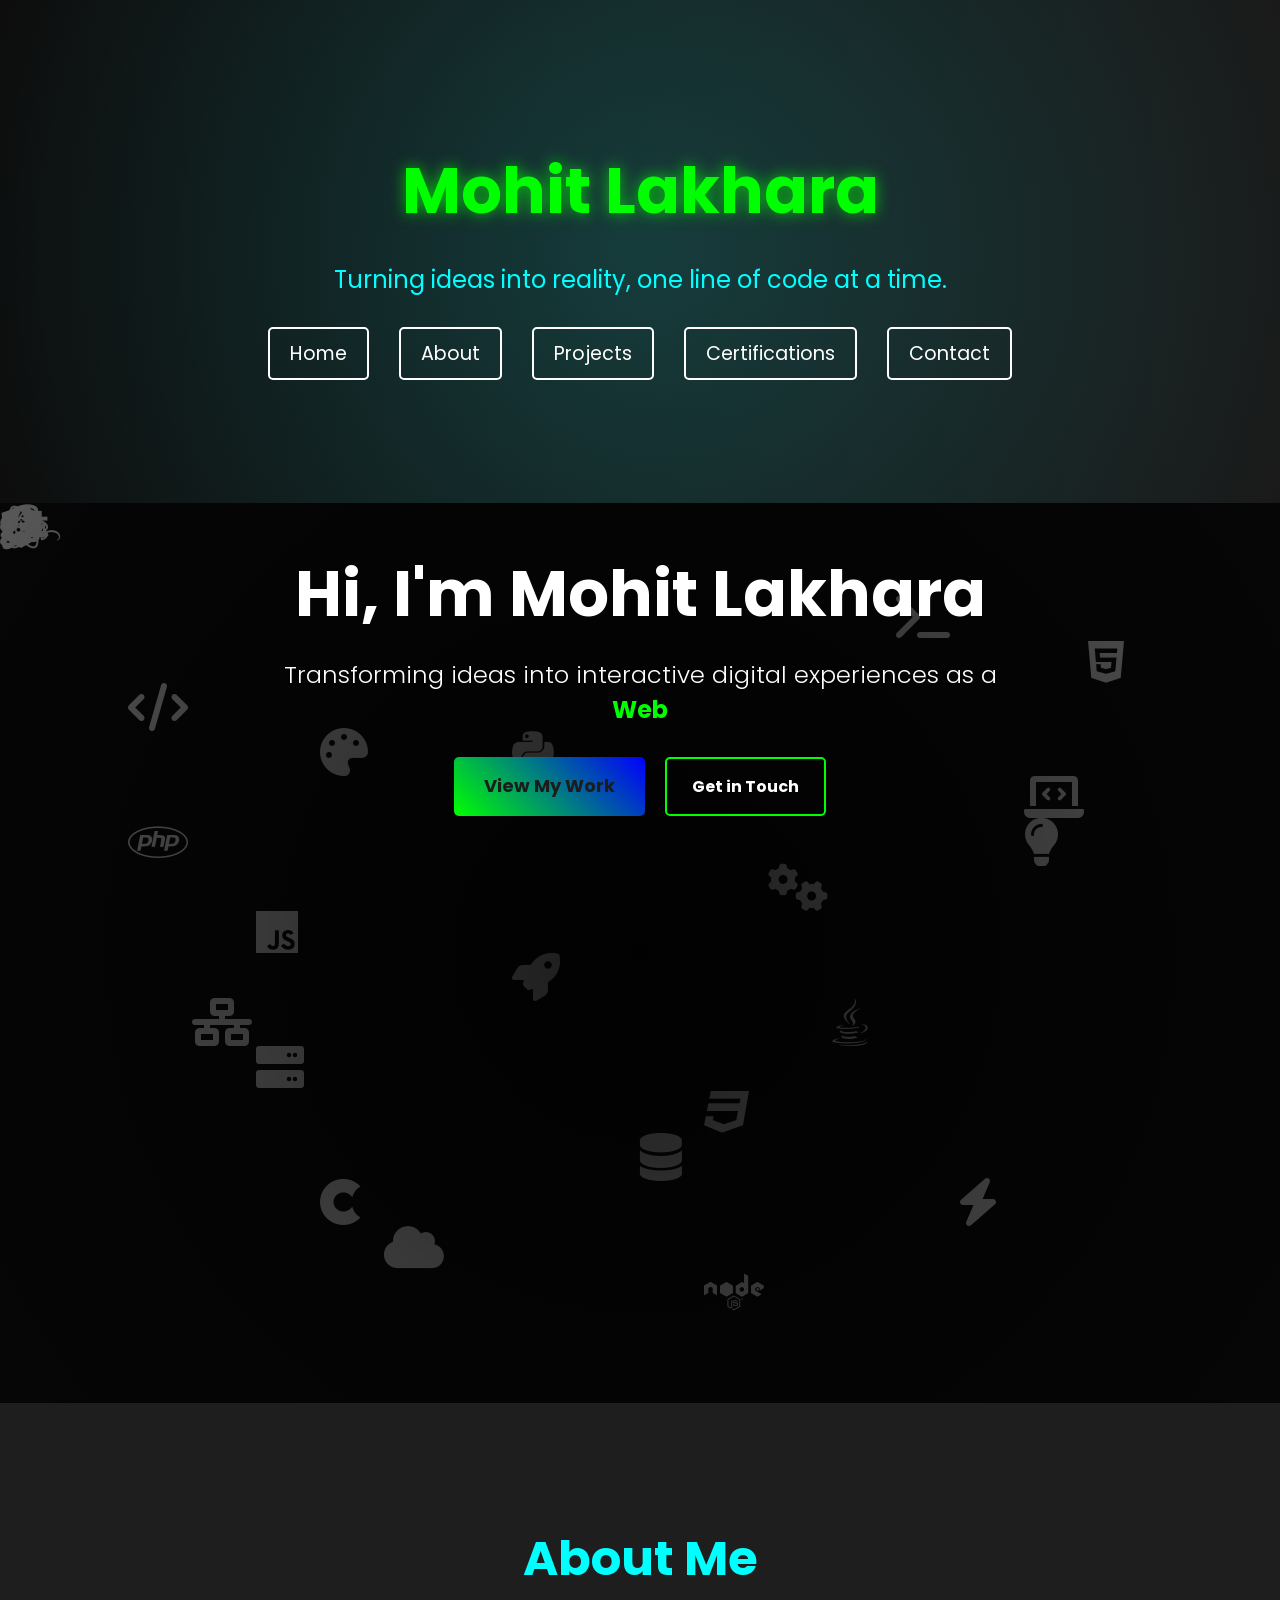
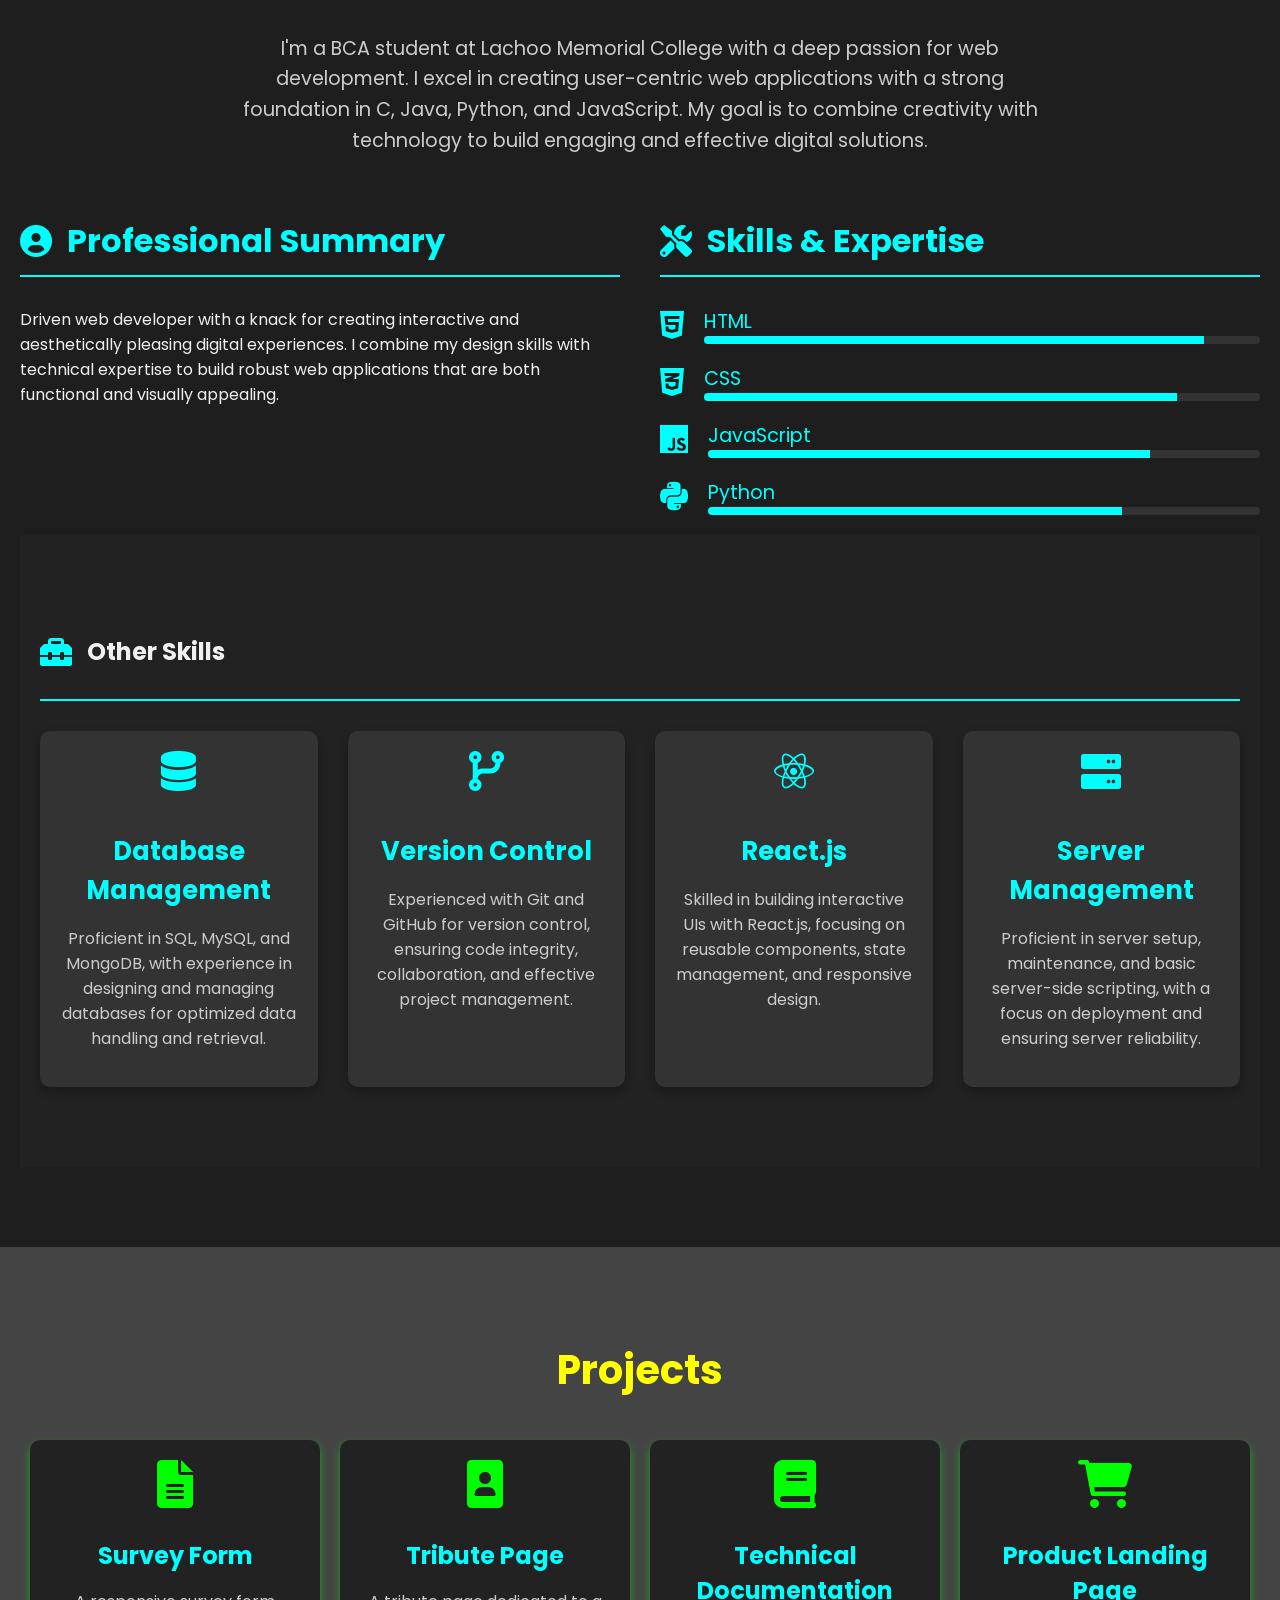
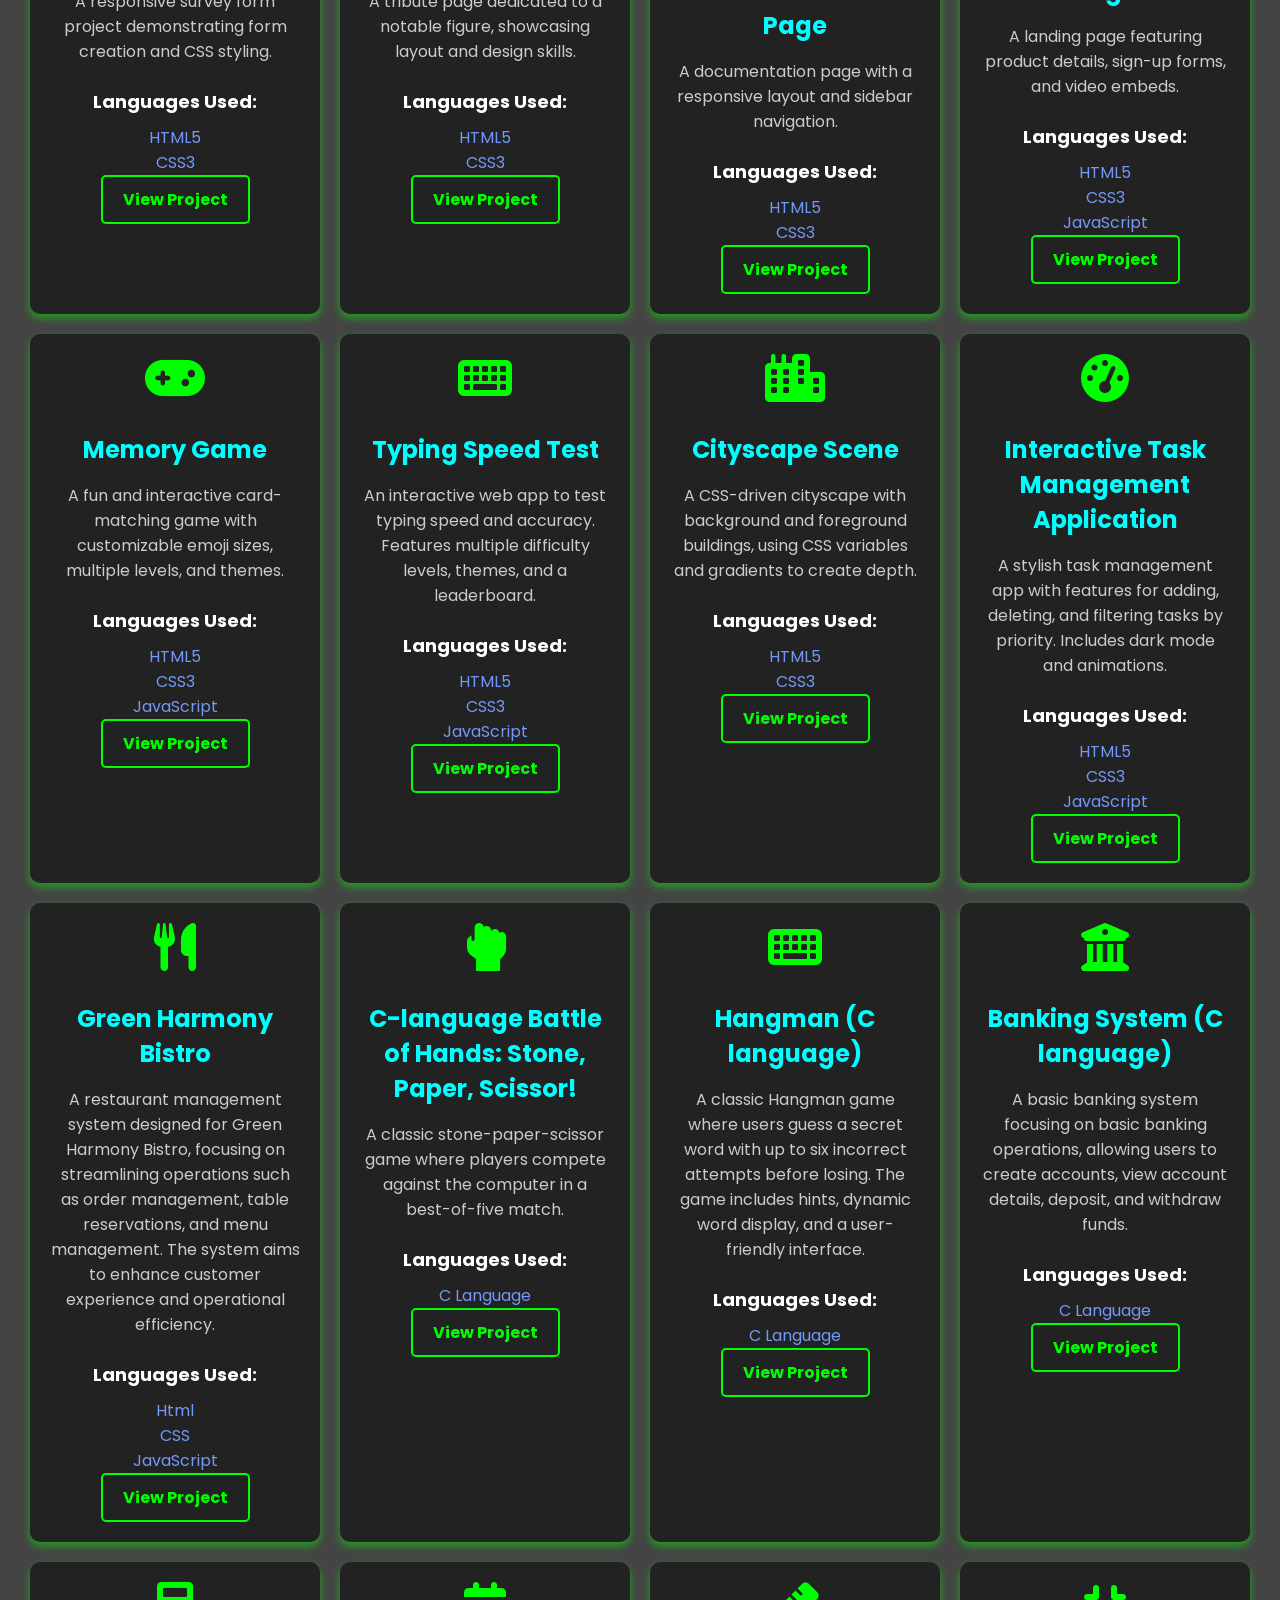
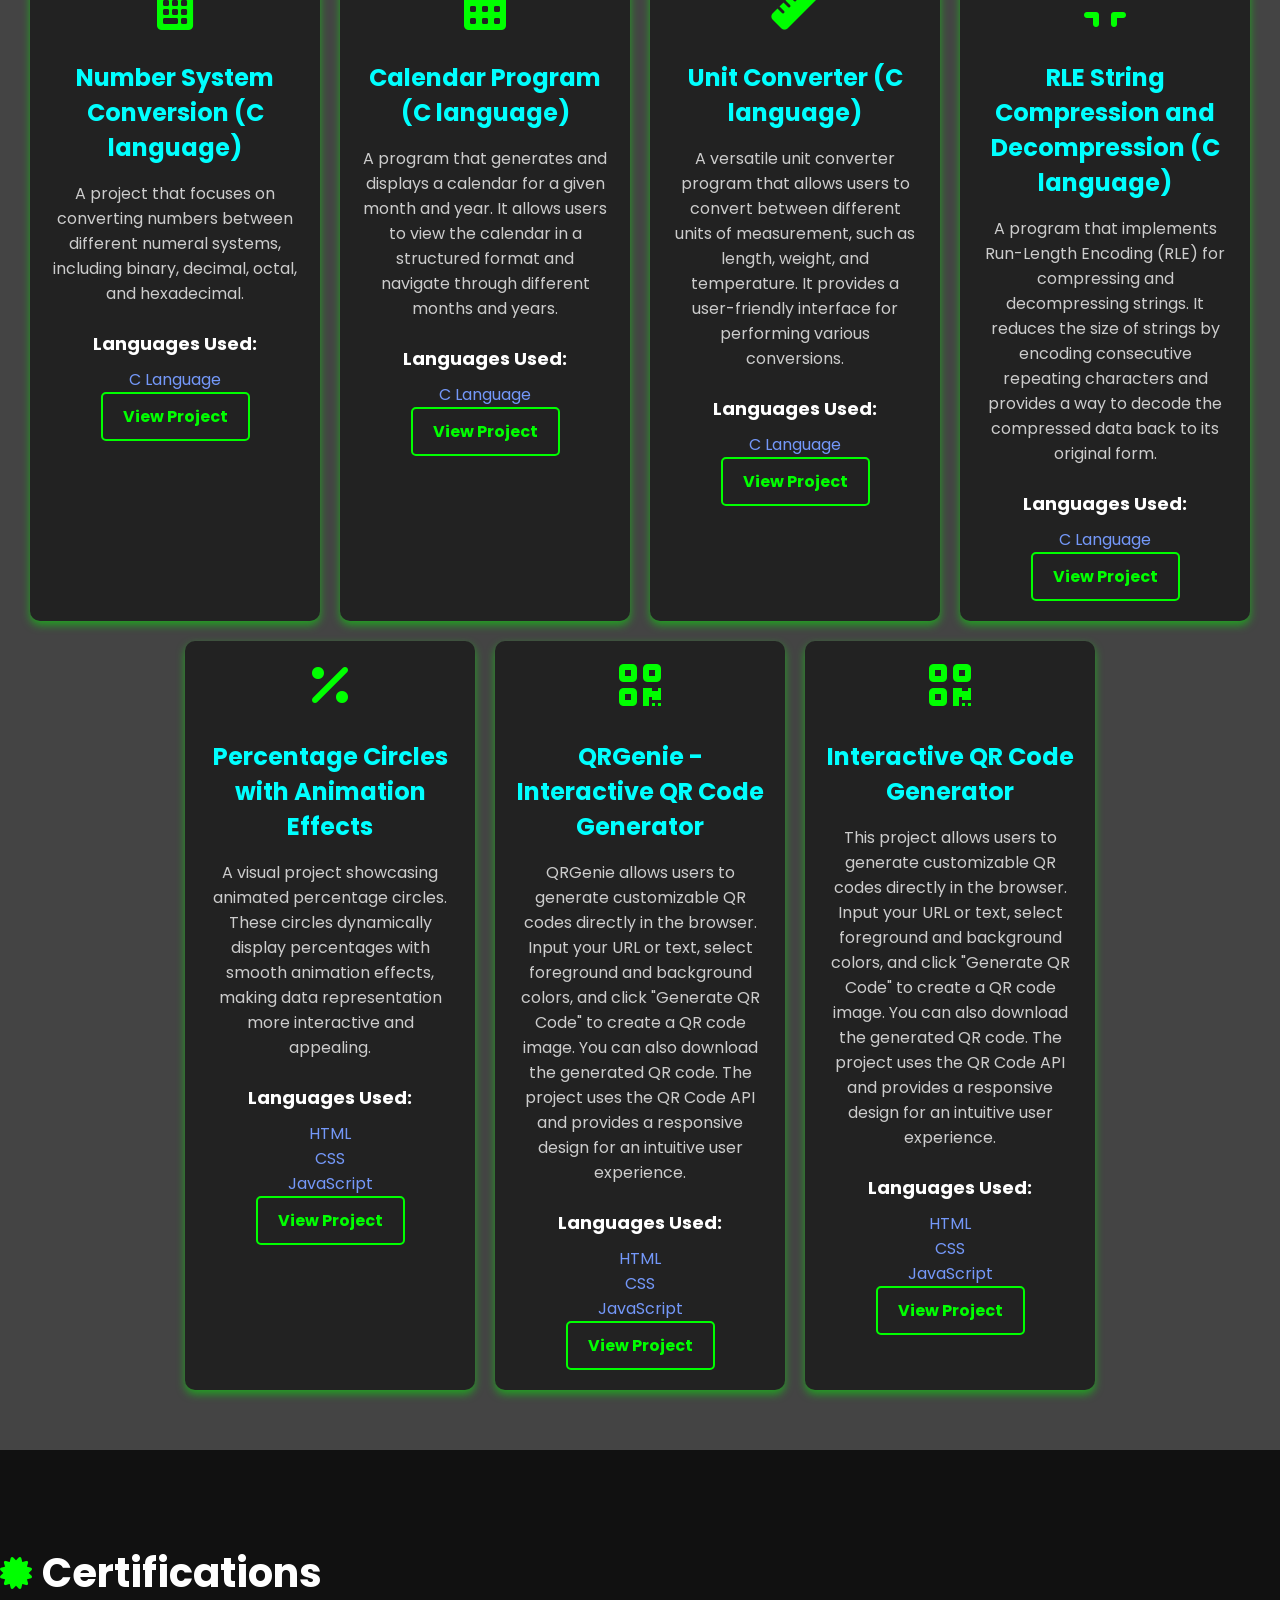
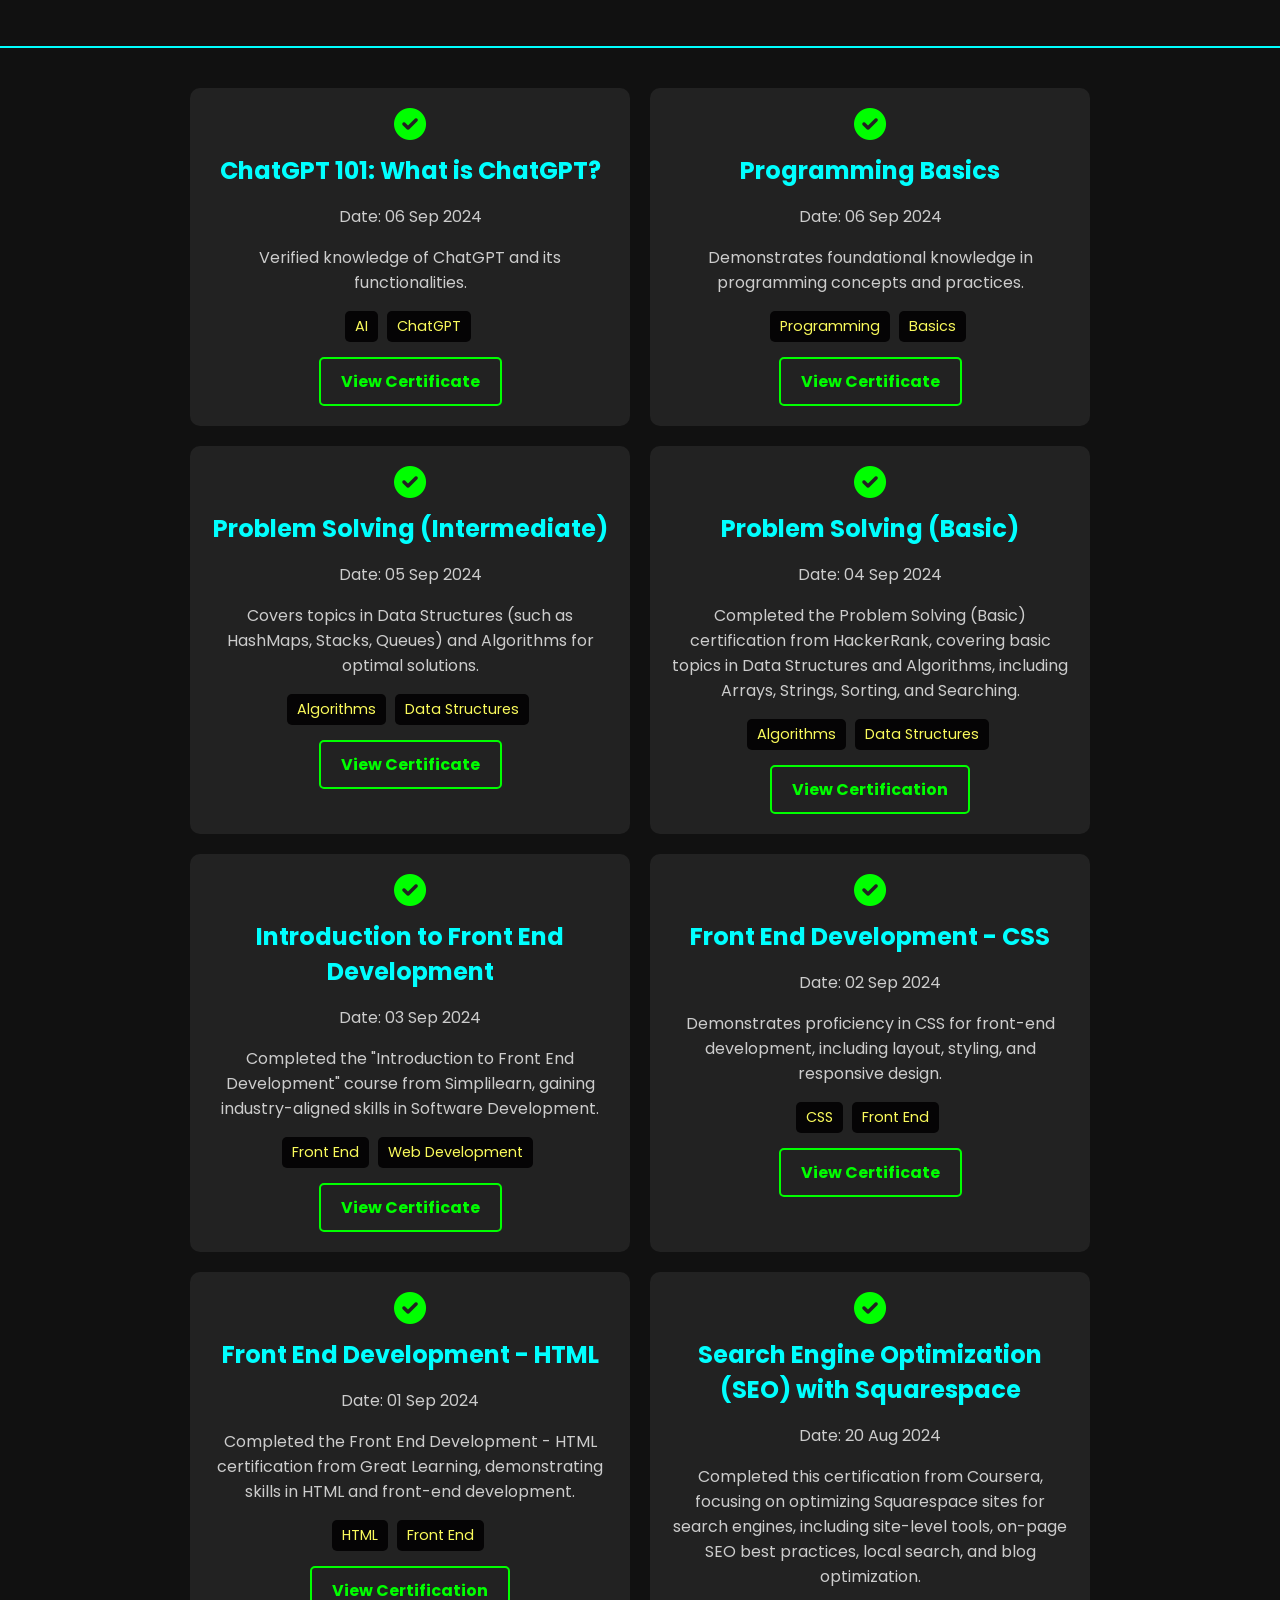
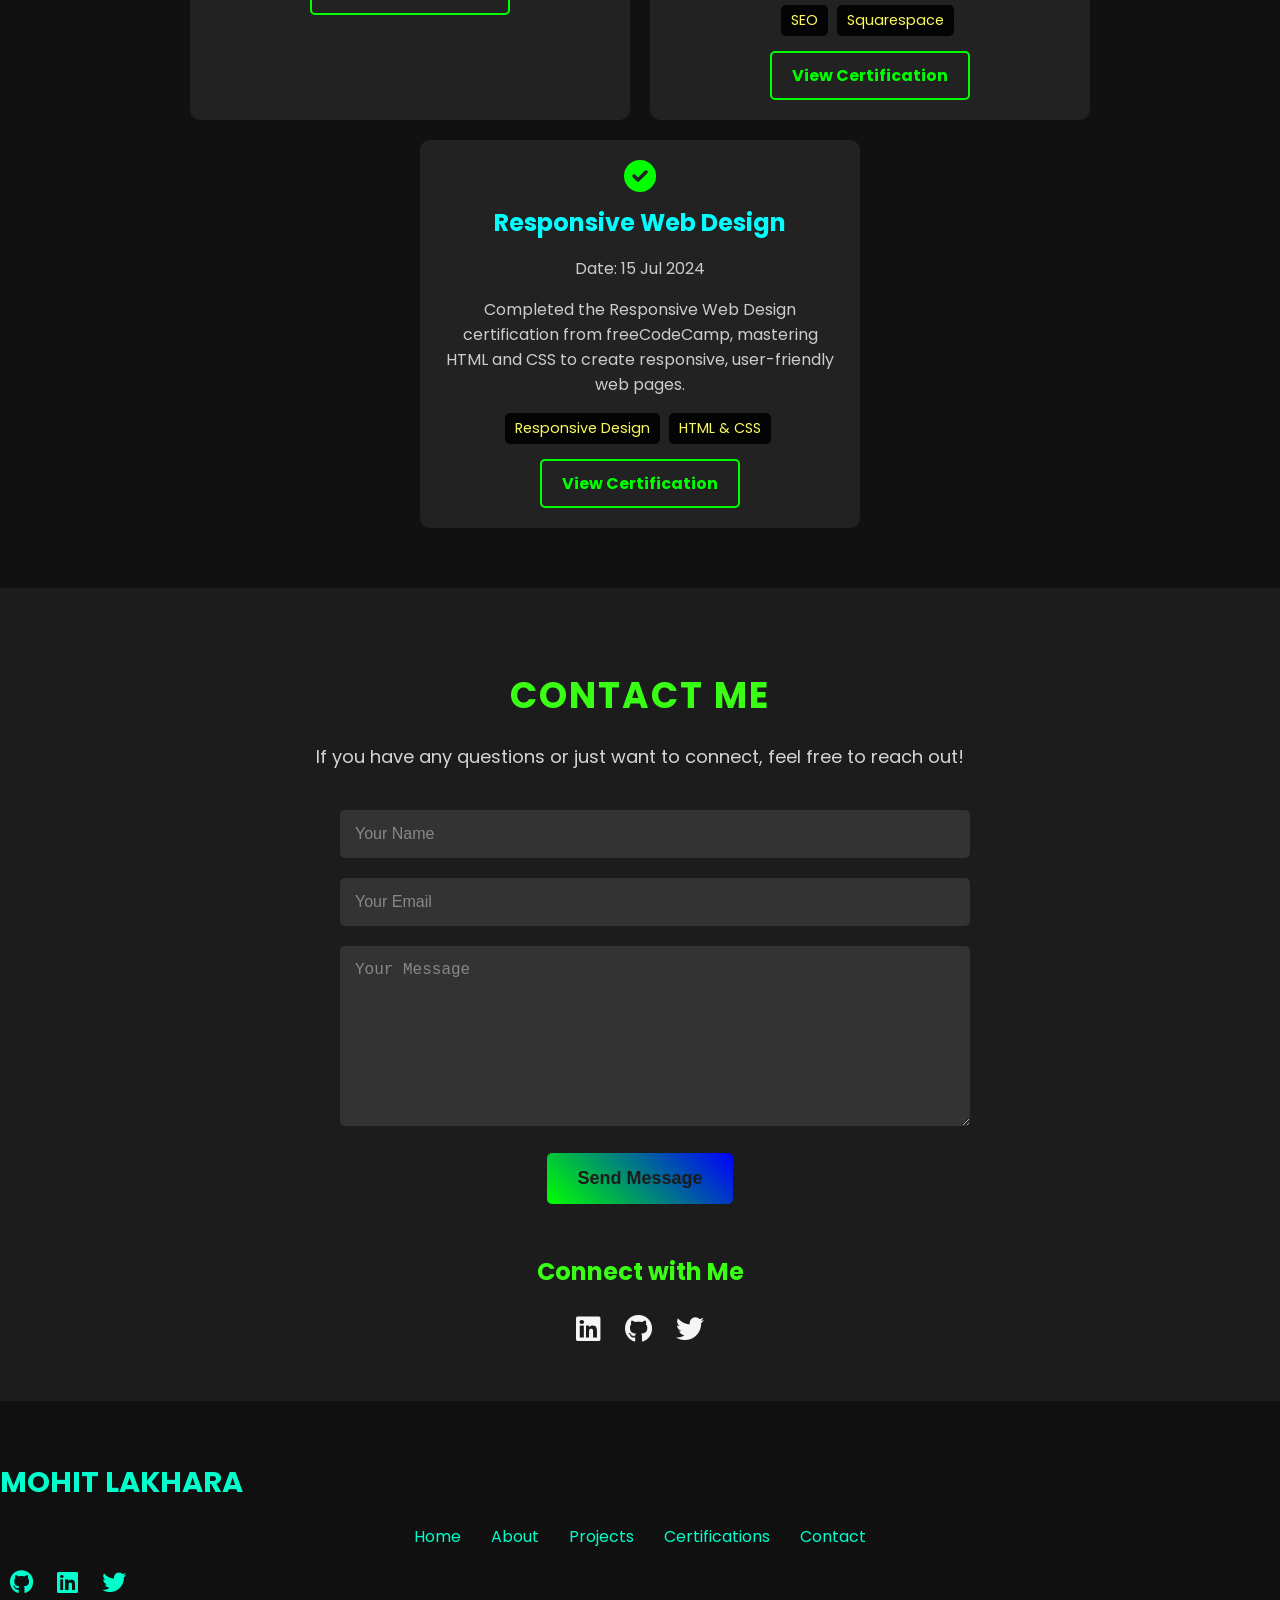
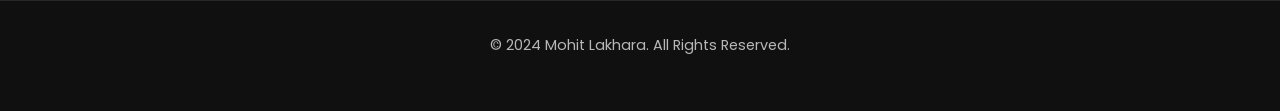
==== commit fd90ddd1: "project addition" ====
--- a/portfolio.html
+++ b/portfolio.html
@@ -188,14 +188,19 @@
 
 
     <!-- Projects Section -->
+
     <section id="projects" class="projects-section">
         <div class="container">
             <h2>Projects</h2>
             <div class="project-grid">
-                <div class="project-item">
-                    <i class="fas fa-file-alt project-icon"></i>
-                    <h3>Survey Form</h3>
-                    <p>A responsive survey form project demonstrating form creation and CSS styling.</p>
+                <!-- Project 1: Survey Form -->
+                <div class="project-item">
+                    <div class="icon-wrapper">
+                        <i class="fas fa-file-alt project-icon"></i>
+                    </div>
+                    <h3 class="project-title">Survey Form</h3>
+                    <p class="project-description">A responsive survey form project demonstrating form creation and CSS
+                        styling.</p>
                     <div class="languages-used">
                         <h4>Languages Used:</h4>
                         <ul>
@@ -203,13 +208,18 @@
                             <li>CSS3</li>
                         </ul>
                     </div>
-                    <a href="https://codepen.io/mohitlakhara-ind/pen/ExBGXym" class="project-link" target="_blank">View
-                        Project</a>
-                </div>
-                <div class="project-item">
-                    <i class="fas fa-portrait project-icon"></i>
-                    <h3>Tribute Page</h3>
-                    <p>A tribute page dedicated to a notable figure, showcasing layout and design skills.</p>
+                    <a href="https://codepen.io/mohitlakhara-ind/pen/ExBGXym" class="project-link" target="_blank"
+                        aria-label="View Survey Form project">View Project</a>
+                </div>
+
+                <!-- Project 2: Tribute Page -->
+                <div class="project-item">
+                    <div class="icon-wrapper">
+                        <i class="fas fa-portrait project-icon"></i>
+                    </div>
+                    <h3 class="project-title">Tribute Page</h3>
+                    <p class="project-description">A tribute page dedicated to a notable figure, showcasing layout and
+                        design skills.</p>
                     <div class="languages-used">
                         <h4>Languages Used:</h4>
                         <ul>
@@ -217,13 +227,18 @@
                             <li>CSS3</li>
                         </ul>
                     </div>
-                    <a href="https://codepen.io/mohitlakhara-ind/pen/wvLReKZ" class="project-link" target="_blank">View
-                        Project</a>
-                </div>
-                <div class="project-item">
-                    <i class="fas fa-book project-icon"></i>
-                    <h3>Technical Documentation Page</h3>
-                    <p>A documentation page with a responsive layout and sidebar navigation.</p>
+                    <a href="https://codepen.io/mohitlakhara-ind/pen/wvLReKZ" class="project-link" target="_blank"
+                        aria-label="View Tribute Page project">View Project</a>
+                </div>
+
+                <!-- Project 3: Technical Documentation Page -->
+                <div class="project-item">
+                    <div class="icon-wrapper">
+                        <i class="fas fa-book project-icon"></i>
+                    </div>
+                    <h3 class="project-title">Technical Documentation Page</h3>
+                    <p class="project-description">A documentation page with a responsive layout and sidebar navigation.
+                    </p>
                     <div class="languages-used">
                         <h4>Languages Used:</h4>
                         <ul>
@@ -231,13 +246,18 @@
                             <li>CSS3</li>
                         </ul>
                     </div>
-                    <a href="https://codepen.io/mohitlakhara-ind/pen/xxomrxd" class="project-link" target="_blank">View
-                        Project</a>
-                </div>
-                <div class="project-item">
-                    <i class="fas fa-shopping-cart project-icon"></i>
-                    <h3>Product Landing Page</h3>
-                    <p>A landing page featuring product details, sign-up forms, and video embeds.</p>
+                    <a href="https://codepen.io/mohitlakhara-ind/pen/xxomrxd" class="project-link" target="_blank"
+                        aria-label="View Technical Documentation project">View Project</a>
+                </div>
+
+                <!-- Project 4: Product Landing Page -->
+                <div class="project-item">
+                    <div class="icon-wrapper">
+                        <i class="fas fa-shopping-cart project-icon"></i>
+                    </div>
+                    <h3 class="project-title">Product Landing Page</h3>
+                    <p class="project-description">A landing page featuring product details, sign-up forms, and video
+                        embeds.</p>
                     <div class="languages-used">
                         <h4>Languages Used:</h4>
                         <ul>
@@ -246,14 +266,18 @@
                             <li>JavaScript</li>
                         </ul>
                     </div>
-                    <a href="https://codepen.io/mohitlakhara-ind/pen/XWLoRwd" class="project-link" target="_blank">View
-                        Project</a>
-                </div>
-                <div class="project-item">
-                    <i class="fas fa-gamepad project-icon"></i>
-                    <h3>Memory Game</h3>
-                    <p>A fun and interactive card-matching game with customizable emoji sizes, multiple levels, and
-                        different themes. Enjoy classic and timed modes in this responsive game.</p>
+                    <a href="https://codepen.io/mohitlakhara-ind/pen/XWLoRwd" class="project-link" target="_blank"
+                        aria-label="View Product Landing Page project">View Project</a>
+                </div>
+
+                <!-- Project 5: Memory Game -->
+                <div class="project-item">
+                    <div class="icon-wrapper">
+                        <i class="fas fa-gamepad project-icon"></i>
+                    </div>
+                    <h3 class="project-title">Memory Game</h3>
+                    <p class="project-description">A fun and interactive card-matching game with customizable emoji
+                        sizes, multiple levels, and themes.</p>
                     <div class="languages-used">
                         <h4>Languages Used:</h4>
                         <ul>
@@ -262,15 +286,18 @@
                             <li>JavaScript</li>
                         </ul>
                     </div>
-                    <a href="https://codepen.io/mohitlakhara-ind/pen/zYVywPG" class="project-link" target="_blank">View
-                        Project</a>
-                </div>
-                <!-- New Project: Typing Speed Test -->
-                <div class="project-item">
-                    <i class="fas fa-keyboard project-icon"></i>
-                    <h3>Typing Speed Test</h3>
-                    <p>An interactive web application to test typing speed and accuracy. Features multiple difficulty
-                        levels, customizable themes, and a leaderboard to track your progress.</p>
+                    <a href="https://codepen.io/mohitlakhara-ind/pen/zYVywPG" class="project-link" target="_blank"
+                        aria-label="View Memory Game project">View Project</a>
+                </div>
+
+                <!-- Project 6: Typing Speed Test -->
+                <div class="project-item">
+                    <div class="icon-wrapper">
+                        <i class="fas fa-keyboard project-icon"></i>
+                    </div>
+                    <h3 class="project-title">Typing Speed Test</h3>
+                    <p class="project-description">An interactive web app to test typing speed and accuracy. Features
+                        multiple difficulty levels, themes, and a leaderboard.</p>
                     <div class="languages-used">
                         <h4>Languages Used:</h4>
                         <ul>
@@ -279,15 +306,18 @@
                             <li>JavaScript</li>
                         </ul>
                     </div>
-                    <a href="https://codepen.io/pen?template=BagvRZx" class="project-link" target="_blank">View
-                        Project</a>
-                </div>
-                <!-- New Project: Cityscape Scene -->
-                <div class="project-item">
-                    <i class="fas fa-city project-icon"></i>
-                    <h3>Cityscape Scene</h3>
-                    <p>A CSS-driven cityscape with background and foreground buildings, using CSS variables and
-                        gradients to create depth. Includes dark mode for narrow screens.</p>
+                    <a href="https://codepen.io/pen?template=BagvRZx" class="project-link" target="_blank"
+                        aria-label="View Typing Speed Test project">View Project</a>
+                </div>
+
+                <!-- Project 7: Cityscape Scene -->
+                <div class="project-item">
+                    <div class="icon-wrapper">
+                        <i class="fas fa-city project-icon"></i>
+                    </div>
+                    <h3 class="project-title">Cityscape Scene</h3>
+                    <p class="project-description">A CSS-driven cityscape with background and foreground buildings,
+                        using CSS variables and gradients to create depth.</p>
                     <div class="languages-used">
                         <h4>Languages Used:</h4>
                         <ul>
@@ -295,20 +325,18 @@
                             <li>CSS3</li>
                         </ul>
                     </div>
-                    <a href="https://codepen.io/mohitlakhara-ind/pen/NWZejBe" class="project-link" target="_blank">View
-                        Project</a>
-                </div>
+                    <a href="https://codepen.io/mohitlakhara-ind/pen/NWZejBe" class="project-link" target="_blank"
+                        aria-label="View Cityscape Scene project">View Project</a>
+                </div>
+
+                <!-- Project 8: Interactive Task Management App -->
                 <div class="project-item">
                     <div class="icon-wrapper">
                         <i class="fas fa-tachometer-alt project-icon"></i>
-                        <!-- Changed icon to match task management theme -->
                     </div>
                     <h3 class="project-title">Interactive Task Management Application</h3>
-                    <p class="project-description">
-                        A stylish task management app with features for adding, deleting, and filtering tasks by
-                        priority. Includes dark mode, responsive design, and smooth animations for a better user
-                        experience.
-                    </p>
+                    <p class="project-description">A stylish task management app with features for adding, deleting, and
+                        filtering tasks by priority. Includes dark mode and animations.</p>
                     <div class="languages-used">
                         <h4>Languages Used:</h4>
                         <ul>
@@ -317,30 +345,228 @@
                             <li>JavaScript</li>
                         </ul>
                     </div>
-                    <a href="https://codepen.io/mohitlakhara-ind/pen/NWZejBe" class="project-link" target="_blank">View
-                        Project</a>
-                </div>
-                <!-- New Project: Battle of Hands: Stone, Paper, Scissor! -->
-                <div class="project-item">
-                    <div class="icon-wrapper">
-                        <i class="fas fa-hand-rock project-icon"></i> <!-- Matching icon for the game -->
+                    <a href="https://codepen.io/mohitlakhara-ind/pen/eYwbVga" class="project-link" target="_blank"
+                        aria-label="View Interactive Task Management project">View Project</a>
+                </div>
+                <!-- Project 16: Green Harmony Bistro -->
+                <div class="project-item">
+                    <div class="icon-wrapper">
+                        <i class="fas fa-utensils project-icon"></i>
+                    </div>
+                    <h3 class="project-title">Green Harmony Bistro</h3>
+                    <p class="project-description">A restaurant management system designed for Green Harmony Bistro,
+                        focusing on streamlining operations such as order management, table reservations, and menu
+                        management. The system aims to enhance customer experience and operational efficiency.</p>
+                    <div class="languages-used">
+                        <h4>Languages Used:</h4>
+                        <ul>
+                            <li>Html</li>
+                            <li>CSS</li>
+                            <li>JavaScript</li>
+                            <!-- Add more languages if applicable -->
+                        </ul>
+                    </div>
+                    <a href="https://github.com/mohitlakhara-ind/restro-Green-Harmony-Bistro" class="project-link"
+                        target="_blank" aria-label="View Green Harmony Bistro project">View Project</a>
+                </div>
+
+                <!-- Project 9: Battle of Hands (C-language) -->
+
+                <div class="project-item">
+
+                    <div class="icon-wrapper">
+                        <i class="fas fa-hand-rock project-icon"></i>
                     </div>
                     <h3 class="project-title">C-language Battle of Hands: Stone, Paper, Scissor!</h3>
-                    <p class="project-description">
-                        A classic stone-paper-scissor game where players compete against the computer in a best-of-five
-                        match. Includes score tracking and an option to restart after each match for endless fun.
+                    <p class="project-description">A classic stone-paper-scissor game where players compete against the
+                        computer in a best-of-five match.</p>
+                    <div class="languages-used">
+                        <h4>Languages Used:</h4>
+                        <ul>
+                            <li>C Language</li>
+                        </ul>
+                    </div>
+                    <a href="https://github.com/mohitlakhara-ind/C-language-Battle-of-Hands-Stone-Paper-Scissor-"
+                        class="project-link" target="_blank" aria-label="View Battle of Hands project">View Project</a>
+                </div>
+
+                <!-- Project 10: Hangman (C-language) -->
+                <div class="project-item">
+                    <div class="icon-wrapper">
+                        <i class="fas fa-keyboard project-icon"></i>
+                    </div>
+                    <h3 class="project-title">Hangman (C language)</h3>
+                    <p class="project-description">A classic Hangman game where users guess a secret word with up to six
+                        incorrect attempts before losing. The game includes hints, dynamic word display, and a
+                        user-friendly interface.</p>
+                    <div class="languages-used">
+                        <h4>Languages Used:</h4>
+                        <ul>
+                            <li>C Language</li>
+                        </ul>
+                    </div>
+                    <a href="https://github.com/mohitlakhara-ind/Hangman-C-language" class="project-link"
+                        target="_blank" aria-label="View Hangman project">View Project</a>
+                </div>
+
+                <!-- Project 11: Banking System (C-language) -->
+                <div class="project-item">
+                    <div class="icon-wrapper">
+                        <i class="fas fa-university project-icon"></i>
+                    </div>
+                    <h3 class="project-title">Banking System (C language)</h3>
+                    <p class="project-description">A basic banking system focusing on basic banking operations, allowing
+                        users to create accounts, view account details, deposit, and withdraw funds.</p>
+                    <div class="languages-used">
+                        <h4>Languages Used:</h4>
+                        <ul>
+                            <li>C Language</li>
+                        </ul>
+                    </div>
+                    <a href="https://github.com/mohitlakhara-ind/Banking-System-C-lang" class="project-link"
+                        target="_blank" aria-label="View Banking System project">View Project</a>
+                </div>
+                <!-- Project 12: Number System Conversion (C-language) -->
+                <div class="project-item">
+                    <div class="icon-wrapper">
+                        <i class="fas fa-calculator project-icon"></i>
+                    </div>
+                    <h3 class="project-title">Number System Conversion (C language)</h3>
+                    <p class="project-description">A project that focuses on converting numbers between different
+                        numeral
+                        systems, including binary, decimal, octal, and hexadecimal.</p>
+                    <div class="languages-used">
+                        <h4>Languages Used:</h4>
+                        <ul>
+                            <li>C Language</li>
+                        </ul>
+                    </div>
+                    <a href="https://github.com/mohitlakhara-ind/Number-System-Conversion" class="project-link"
+                        target="_blank" aria-label="View Number System Conversion project">View Project</a>
+                </div>
+                <!-- Project 13: Calendar Program (C-language) -->
+                <div class="project-item">
+                    <div class="icon-wrapper">
+                        <i class="fas fa-calendar-alt project-icon"></i>
+                    </div>
+                    <h3 class="project-title">Calendar Program (C language)</h3>
+                    <p class="project-description">A program that generates and displays a calendar for a given month
+                        and year. It allows users to view the calendar in a structured format and navigate through
+                        different months and years.</p>
+                    <div class="languages-used">
+                        <h4>Languages Used:</h4>
+                        <ul>
+                            <li>C Language</li>
+                        </ul>
+                    </div>
+                    <a href="https://github.com/mohitlakhara-ind/calendar-program" class="project-link" target="_blank"
+                        aria-label="View Calendar Program project">View Project</a>
+                </div>
+                <!-- Project 14: Unit Converter (C-language) -->
+                <div class="project-item">
+                    <div class="icon-wrapper">
+                        <i class="fas fa-ruler project-icon"></i>
+                    </div>
+                    <h3 class="project-title">Unit Converter (C language)</h3>
+                    <p class="project-description">A versatile unit converter program that allows users to convert
+                        between different units of measurement, such as length, weight, and temperature. It provides a
+                        user-friendly interface for performing various conversions.</p>
+                    <div class="languages-used">
+                        <h4>Languages Used:</h4>
+                        <ul>
+                            <li>C Language</li>
+                        </ul>
+                    </div>
+                    <a href="https://github.com/mohitlakhara-ind/UnitConvertor-in-C" class="project-link"
+                        target="_blank" aria-label="View Unit Converter project">View Project</a>
+                </div>
+                <!-- Project 15: RLE String Compression and Decompression (C-language) -->
+                <div class="project-item">
+                    <div class="icon-wrapper">
+                        <i class="fas fa-compress project-icon"></i>
+                    </div>
+                    <h3 class="project-title">RLE String Compression and Decompression (C language)</h3>
+                    <p class="project-description">A program that implements Run-Length Encoding (RLE) for compressing
+                        and decompressing strings. It reduces the size of strings by encoding consecutive repeating
+                        characters and provides a way to decode the compressed data back to its original form.</p>
+                    <div class="languages-used">
+                        <h4>Languages Used:</h4>
+                        <ul>
+                            <li>C Language</li>
+                        </ul>
+                    </div>
+                    <a href="https://github.com/mohitlakhara-ind/RLE-String-Compression-and-Decompression-Using-C"
+                        class="project-link" target="_blank"
+                        aria-label="View RLE String Compression and Decompression project">View Project</a>
+                </div>
+                <!-- Project 17: Percentage Circles with Animation Effects -->
+                <div class="project-item">
+                    <div class="icon-wrapper">
+                        <i class="fas fa-percentage project-icon"></i>
+                    </div>
+                    <h3 class="project-title">Percentage Circles with Animation Effects</h3>
+                    <p class="project-description">A visual project showcasing animated percentage circles. These
+                        circles dynamically display percentages with smooth animation effects, making data
+                        representation more interactive and appealing.</p>
+                    <div class="languages-used">
+                        <h4>Languages Used:</h4>
+                        <ul>
+                            <li>HTML</li>
+                            <li>CSS</li>
+                            <li>JavaScript</li>
+                        </ul>
+                    </div>
+                    <a href="https://codepen.io/mohitlakhara-ind/pen/mdZZEjW" class="project-link" target="_blank"
+                        aria-label="View Percentage Circles with Animation Effects project">View Project</a>
+                </div>
+                <!-- Project 18: QRGenie - Interactive QR Code Generator -->
+                <div class="project-item">
+                    <div class="icon-wrapper">
+                        <i class="fas fa-qrcode project-icon"></i>
+                    </div>
+                    <h3 class="project-title">QRGenie - Interactive QR Code Generator</h3>
+                    <p class="project-description">QRGenie allows users to generate customizable QR codes directly in
+                        the browser. Input your URL or text, select foreground and background colors, and click
+                        "Generate QR Code" to create a QR code image. You can also download the generated QR code. The
+                        project uses the QR Code API and provides a responsive design for an intuitive user experience.
                     </p>
                     <div class="languages-used">
                         <h4>Languages Used:</h4>
                         <ul>
-                            <li>C Language</li>
-                        </ul>
-                    </div>
-                    <a href="https://github.com/mohitlakhara-ind/C-language-Battle-of-Hands-Stone-Paper-Scissor-"
-                        class="project-link" target="_blank">View Project</a>
-                </div>
-            </div>
-        </div>
+                            <li>HTML</li>
+                            <li>CSS</li>
+                            <li>JavaScript</li>
+                        </ul>
+                    </div>
+                    <a href="https://codepen.io/mohitlakhara-ind/pen/XWLLNgz" class="project-link" target="_blank"
+                        aria-label="View QRGenie project">View Project</a>
+                </div>
+                <!-- Project: Interactive QR Code Generator -->
+                <div class="project-item">
+                    <div class="icon-wrapper">
+                        <i class="fas fa-qrcode project-icon"></i>
+                    </div>
+                    <h3 class="project-title">Interactive QR Code Generator</h3>
+                    <p class="project-description">This project allows users to generate customizable QR codes directly
+                        in the browser. Input your URL or text, select foreground and background colors, and click
+                        "Generate QR Code" to create a QR code image. You can also download the generated QR code. The
+                        project uses the QR Code API and provides a responsive design for an intuitive user experience.
+                    </p>
+                    <div class="languages-used">
+                        <h4>Languages Used:</h4>
+                        <ul>
+                            <li>HTML</li>
+                            <li>CSS</li>
+                            <li>JavaScript</li>
+                        </ul>
+                    </div>
+                    <a href="https://codepen.io/mohitlakhara-ind/pen/YzmqMgO" class="project-link" target="_blank"
+                        aria-label="View Interactive QR Code Generator project">View Project</a>
+                </div>
+
+
+            </div>
+
     </section>
 
     <!-- Certifications Section -->
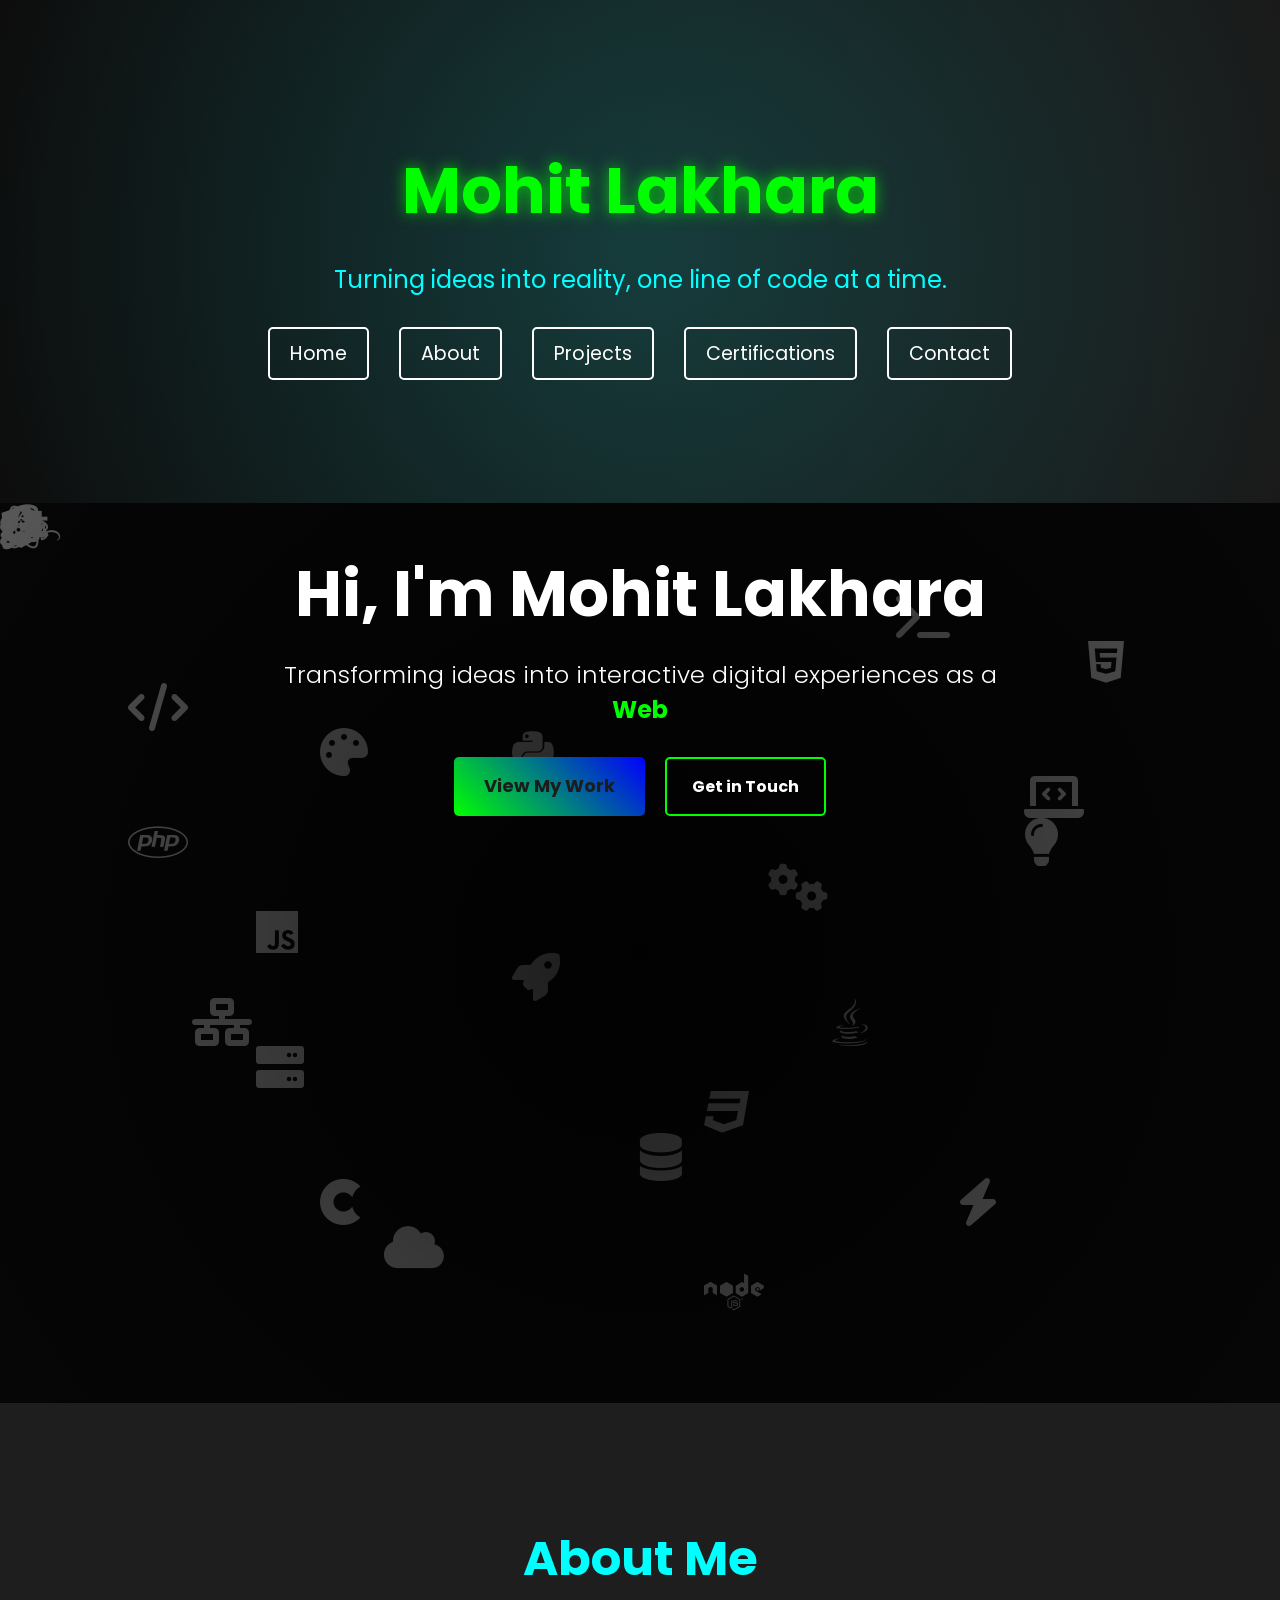
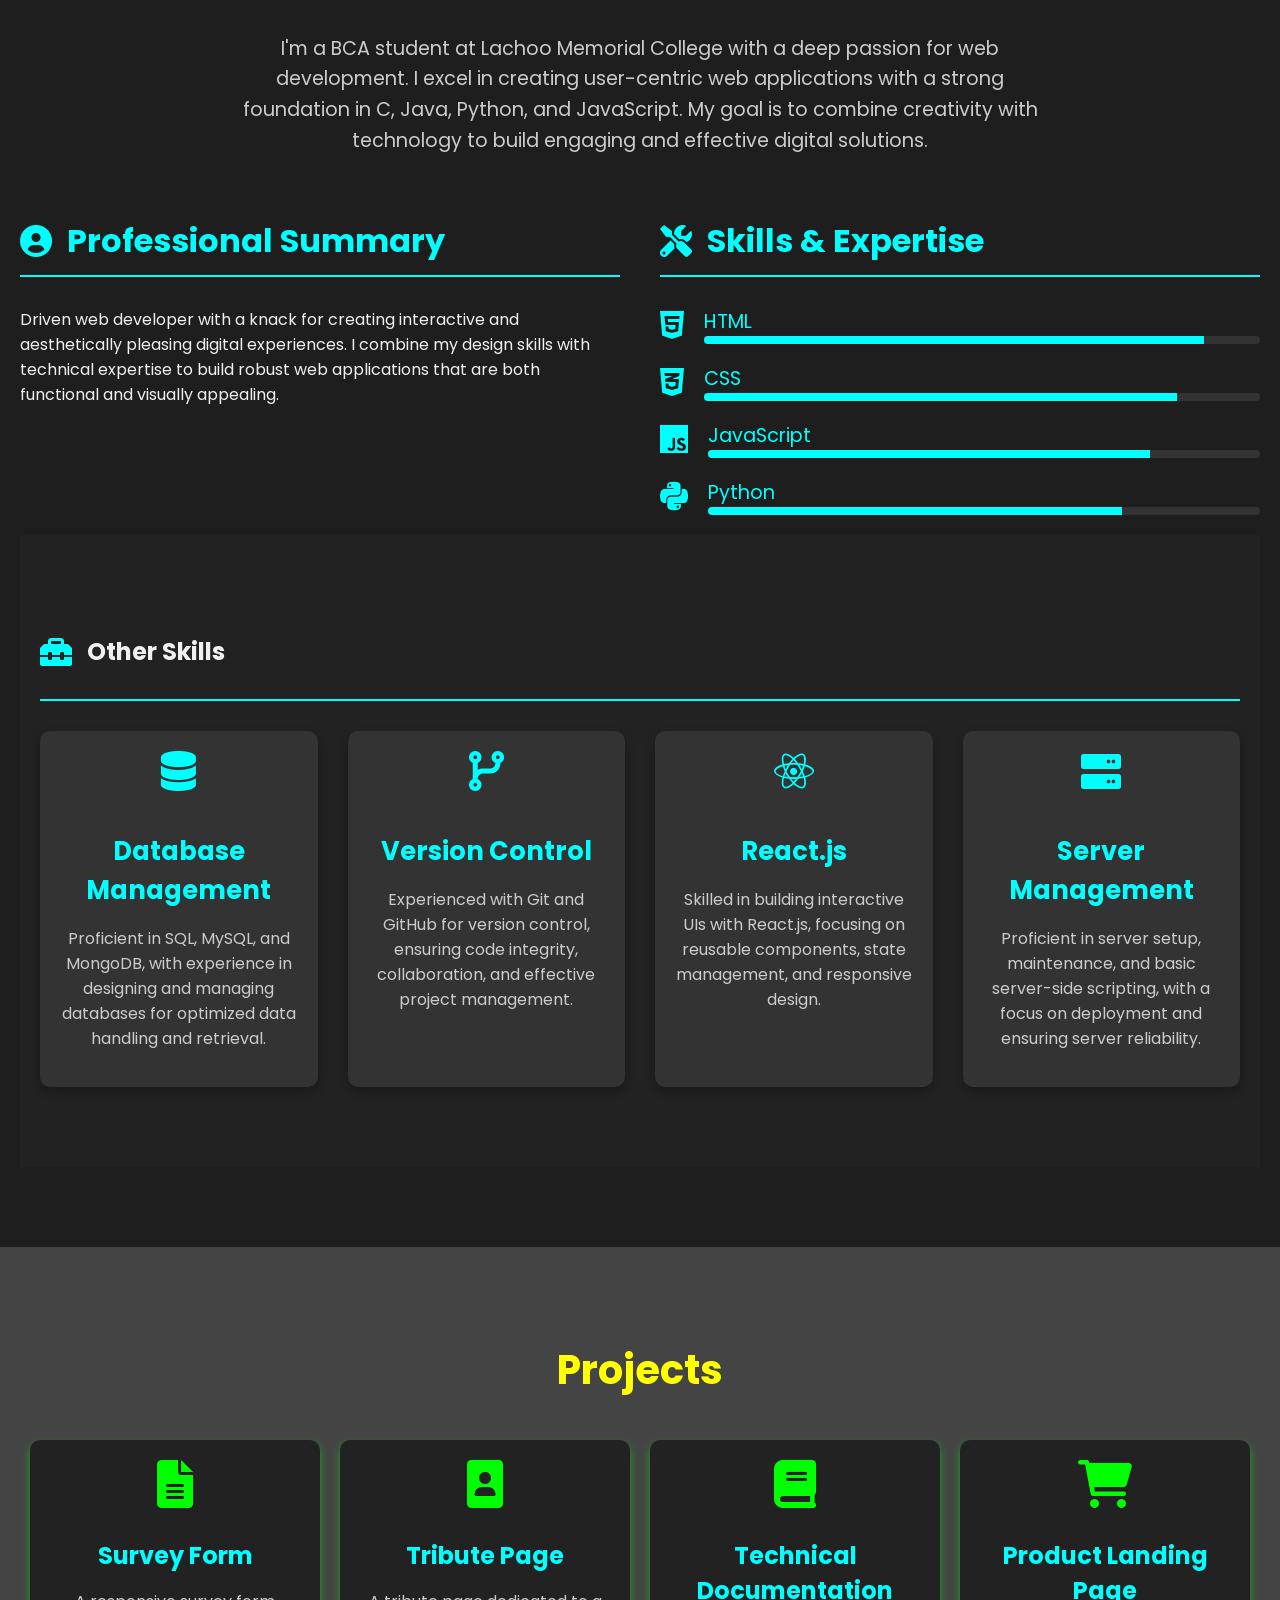
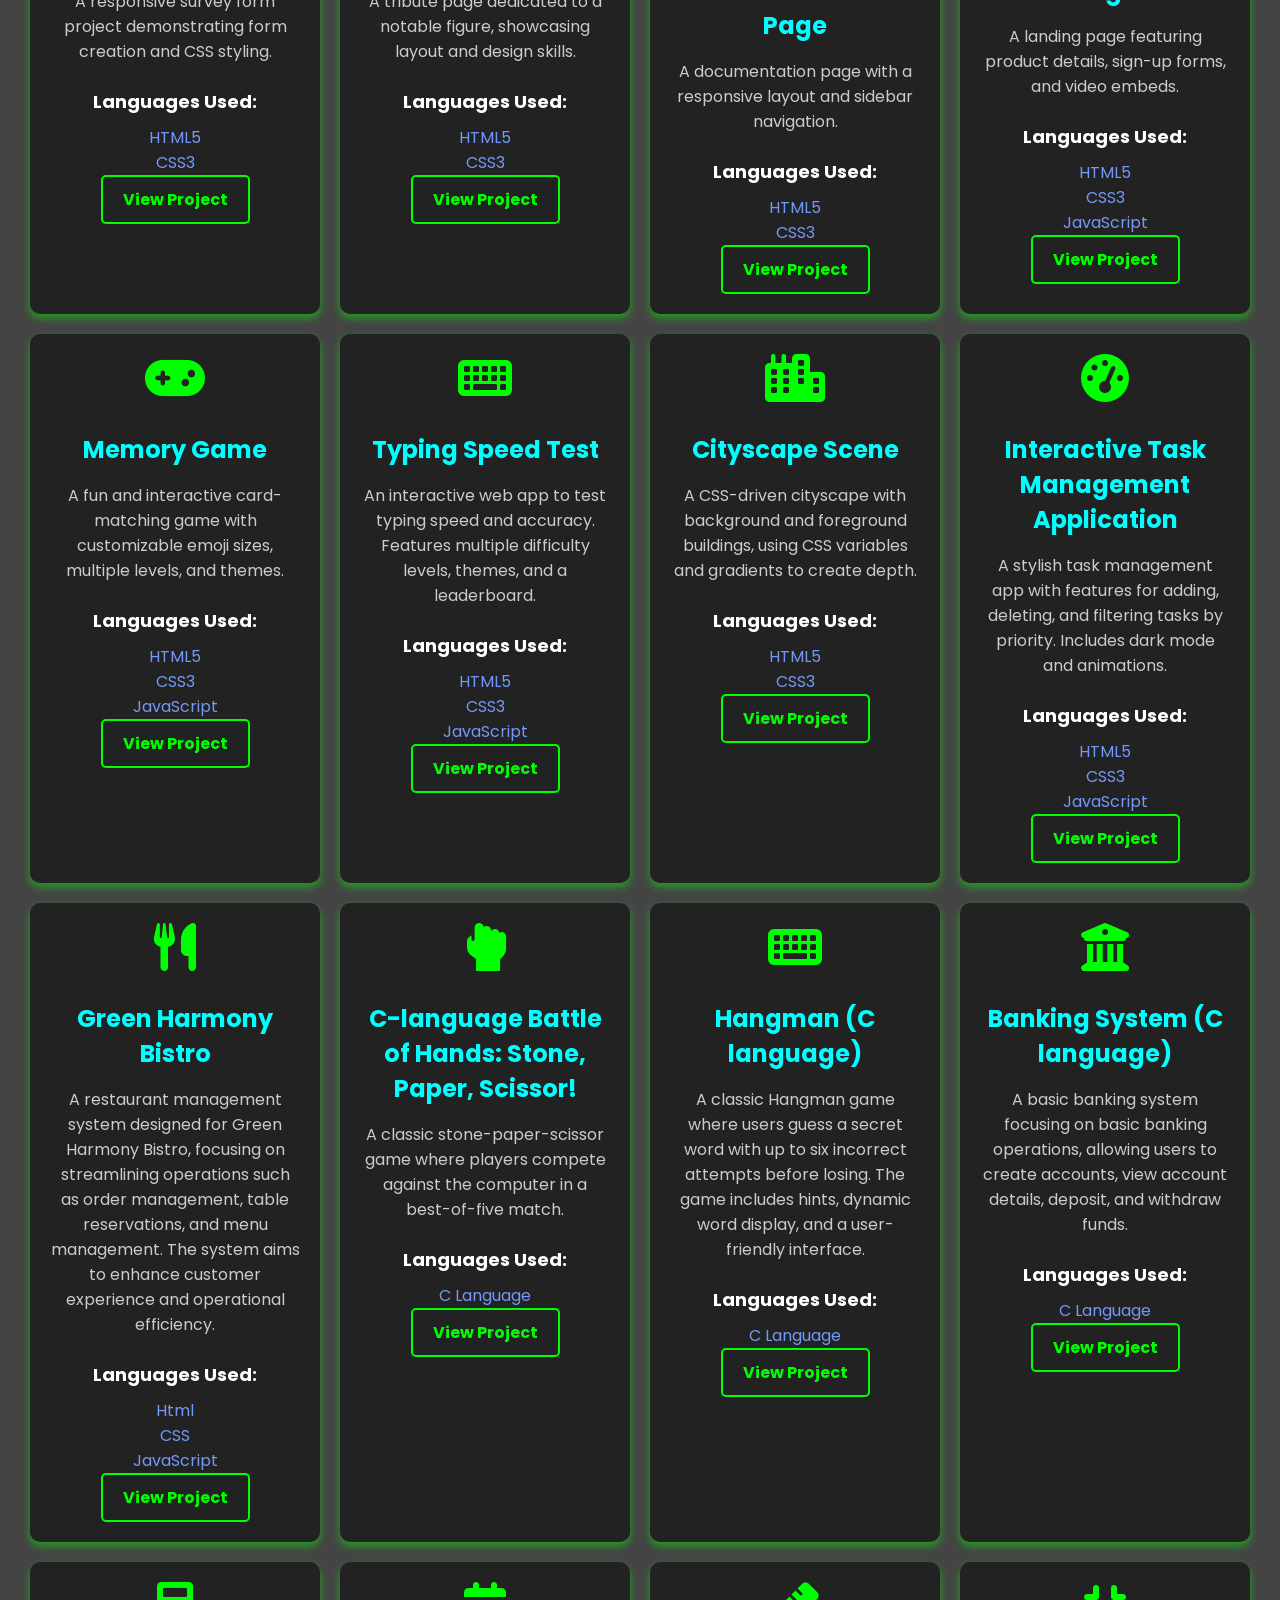
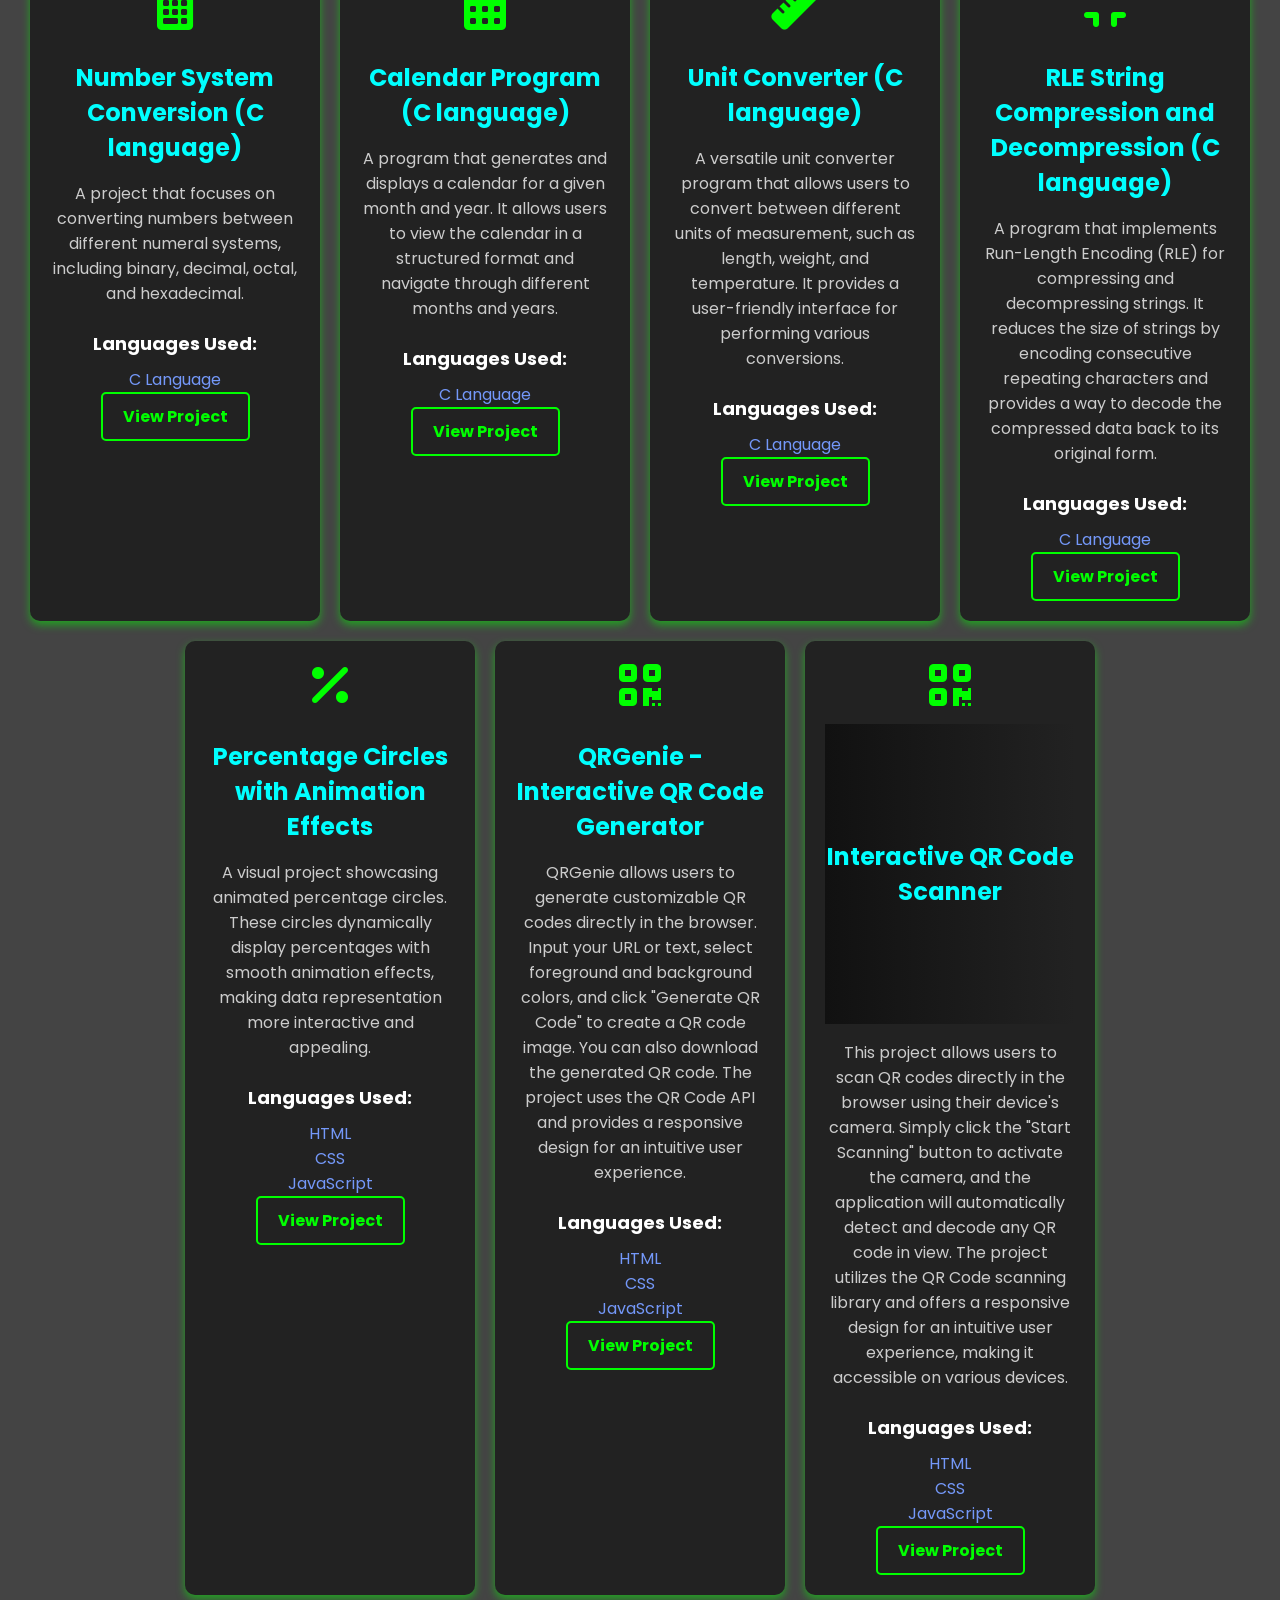
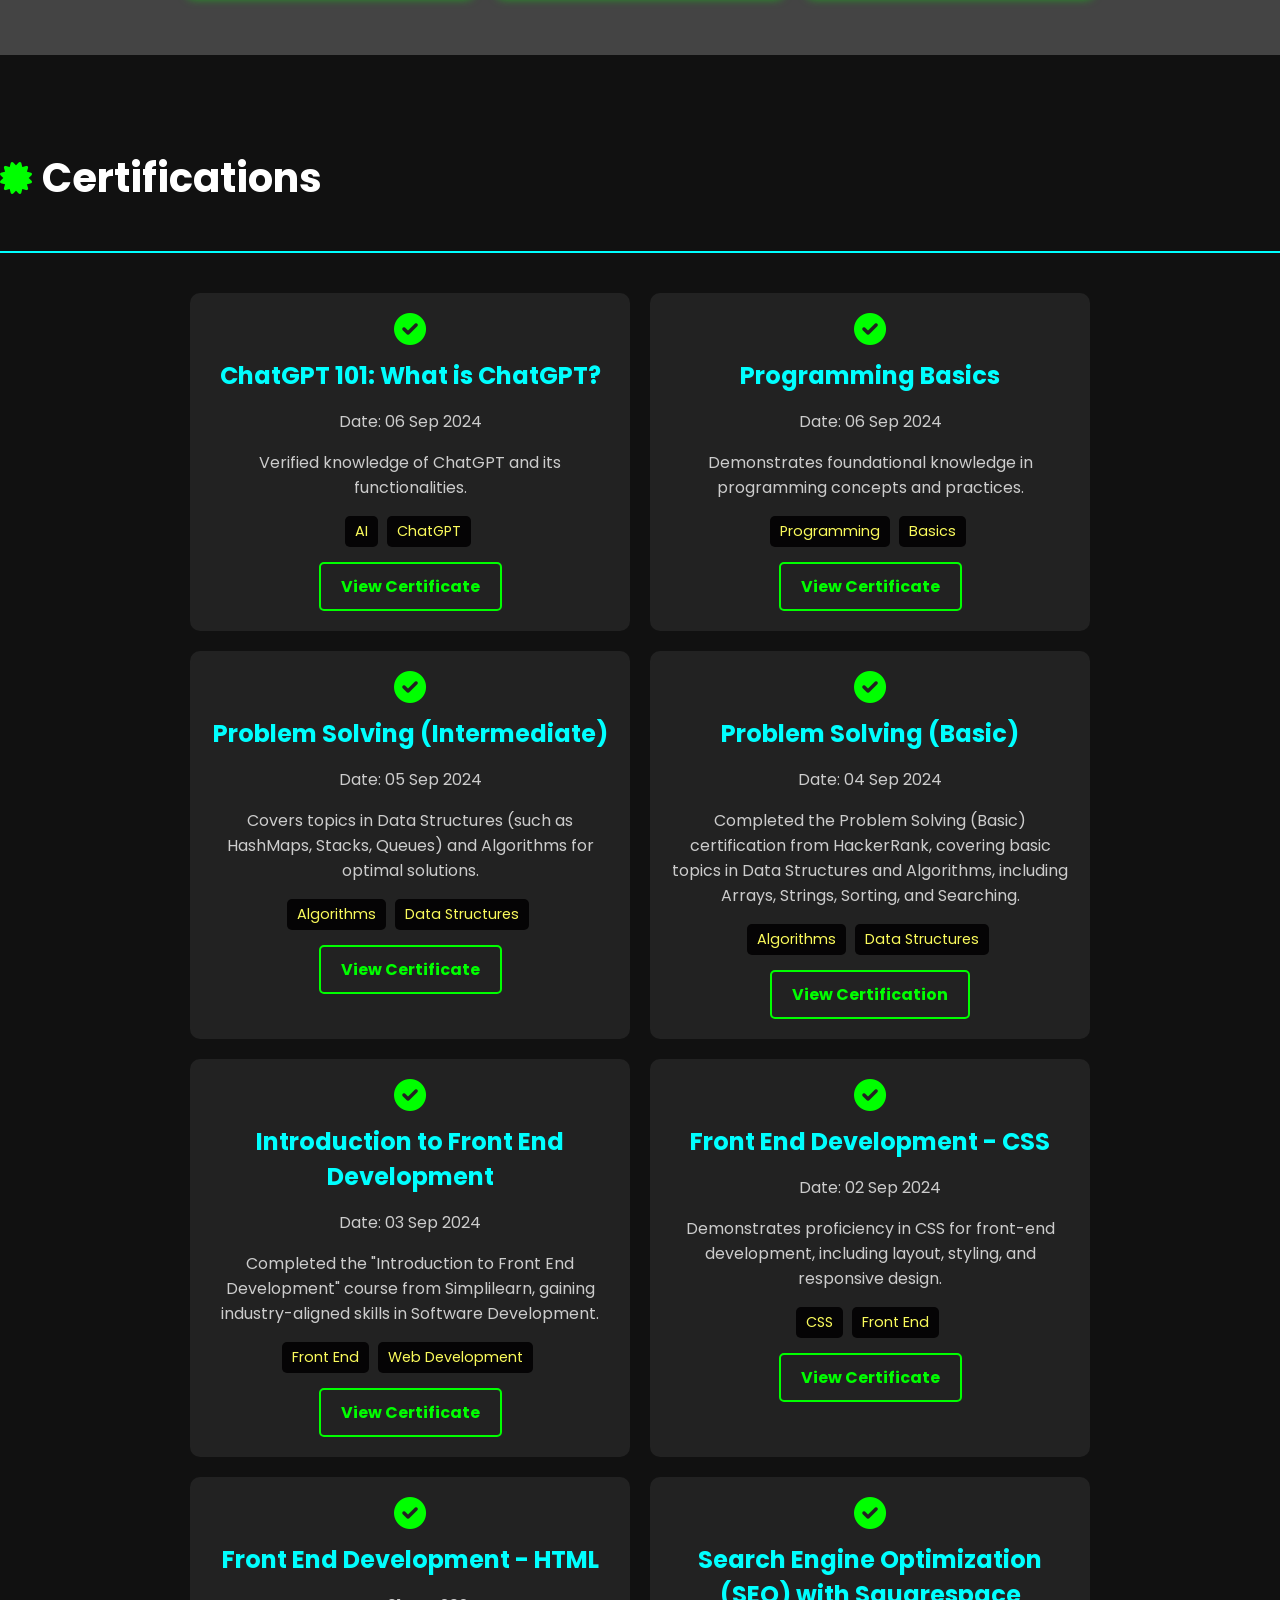
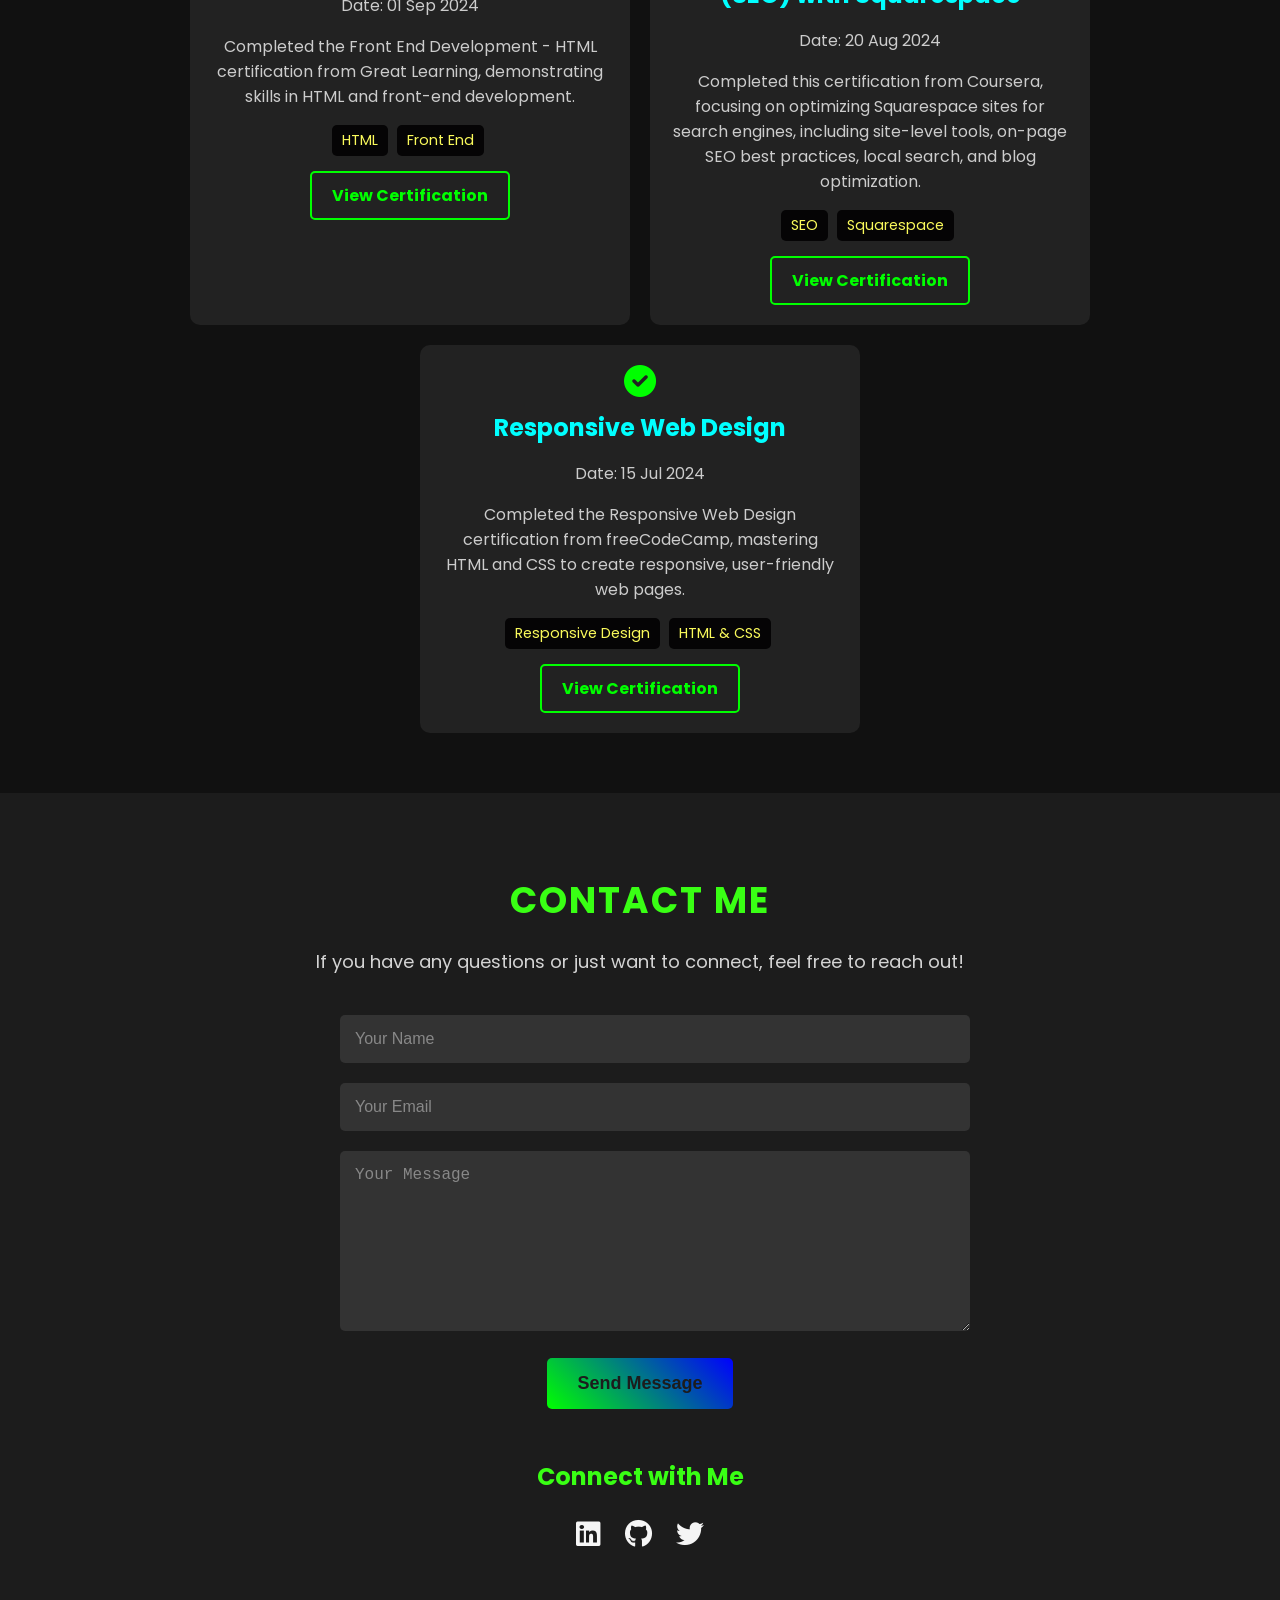
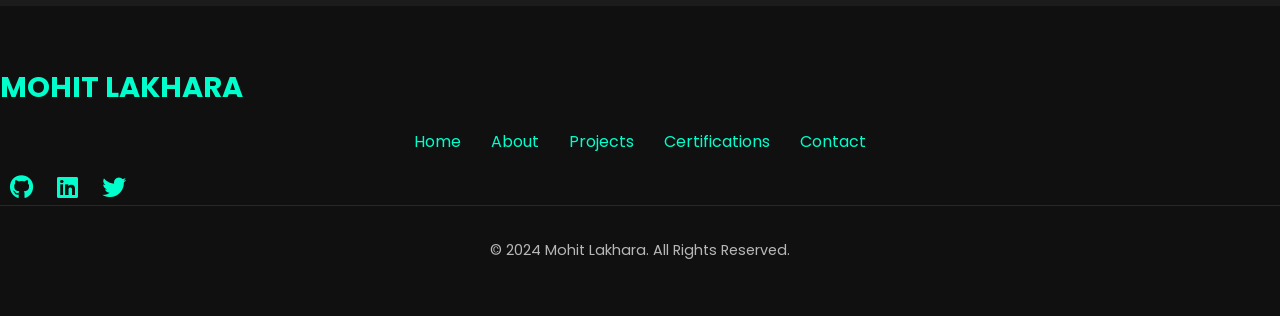
==== commit 6c07d23b: "project addition" ====
--- a/portfolio.html
+++ b/portfolio.html
@@ -541,16 +541,21 @@
                     <a href="https://codepen.io/mohitlakhara-ind/pen/XWLLNgz" class="project-link" target="_blank"
                         aria-label="View QRGenie project">View Project</a>
                 </div>
-                <!-- Project: Interactive QR Code Generator -->
-                <div class="project-item">
-                    <div class="icon-wrapper">
-                        <i class="fas fa-qrcode project-icon"></i>
-                    </div>
-                    <h3 class="project-title">Interactive QR Code Generator</h3>
-                    <p class="project-description">This project allows users to generate customizable QR codes directly
-                        in the browser. Input your URL or text, select foreground and background colors, and click
-                        "Generate QR Code" to create a QR code image. You can also download the generated QR code. The
-                        project uses the QR Code API and provides a responsive design for an intuitive user experience.
+                <!-- Project: Interactive QR Code Scanner -->
+                <div class="project-item">
+                    <div class="icon-wrapper">
+                        <i class="fas fa-qrcode project-icon" aria-hidden="true"></i>
+                    </div>
+                    <header>
+                        <h3 class="project-title">Interactive QR Code Scanner</h3>
+                    </header>
+                    <p class="project-description">
+                        This project allows users to scan QR codes directly in the browser using their device's camera.
+                        Simply click the "Start Scanning" button to activate the camera, and the application will
+                        automatically
+                        detect and decode any QR code in view. The project utilizes the QR Code scanning library and
+                        offers
+                        a responsive design for an intuitive user experience, making it accessible on various devices.
                     </p>
                     <div class="languages-used">
                         <h4>Languages Used:</h4>
@@ -560,9 +565,12 @@
                             <li>JavaScript</li>
                         </ul>
                     </div>
-                    <a href="https://codepen.io/mohitlakhara-ind/pen/YzmqMgO" class="project-link" target="_blank"
-                        aria-label="View Interactive QR Code Generator project">View Project</a>
-                </div>
+                    <footer>
+                        <a href="https://codepen.io/mohitlakhara-ind/pen/YzmqMgO" class="project-link" target="_blank"
+                            aria-label="View Interactive QR Code Scanner project">View Project</a>
+                    </footer>
+                </div>
+
 
 
             </div>
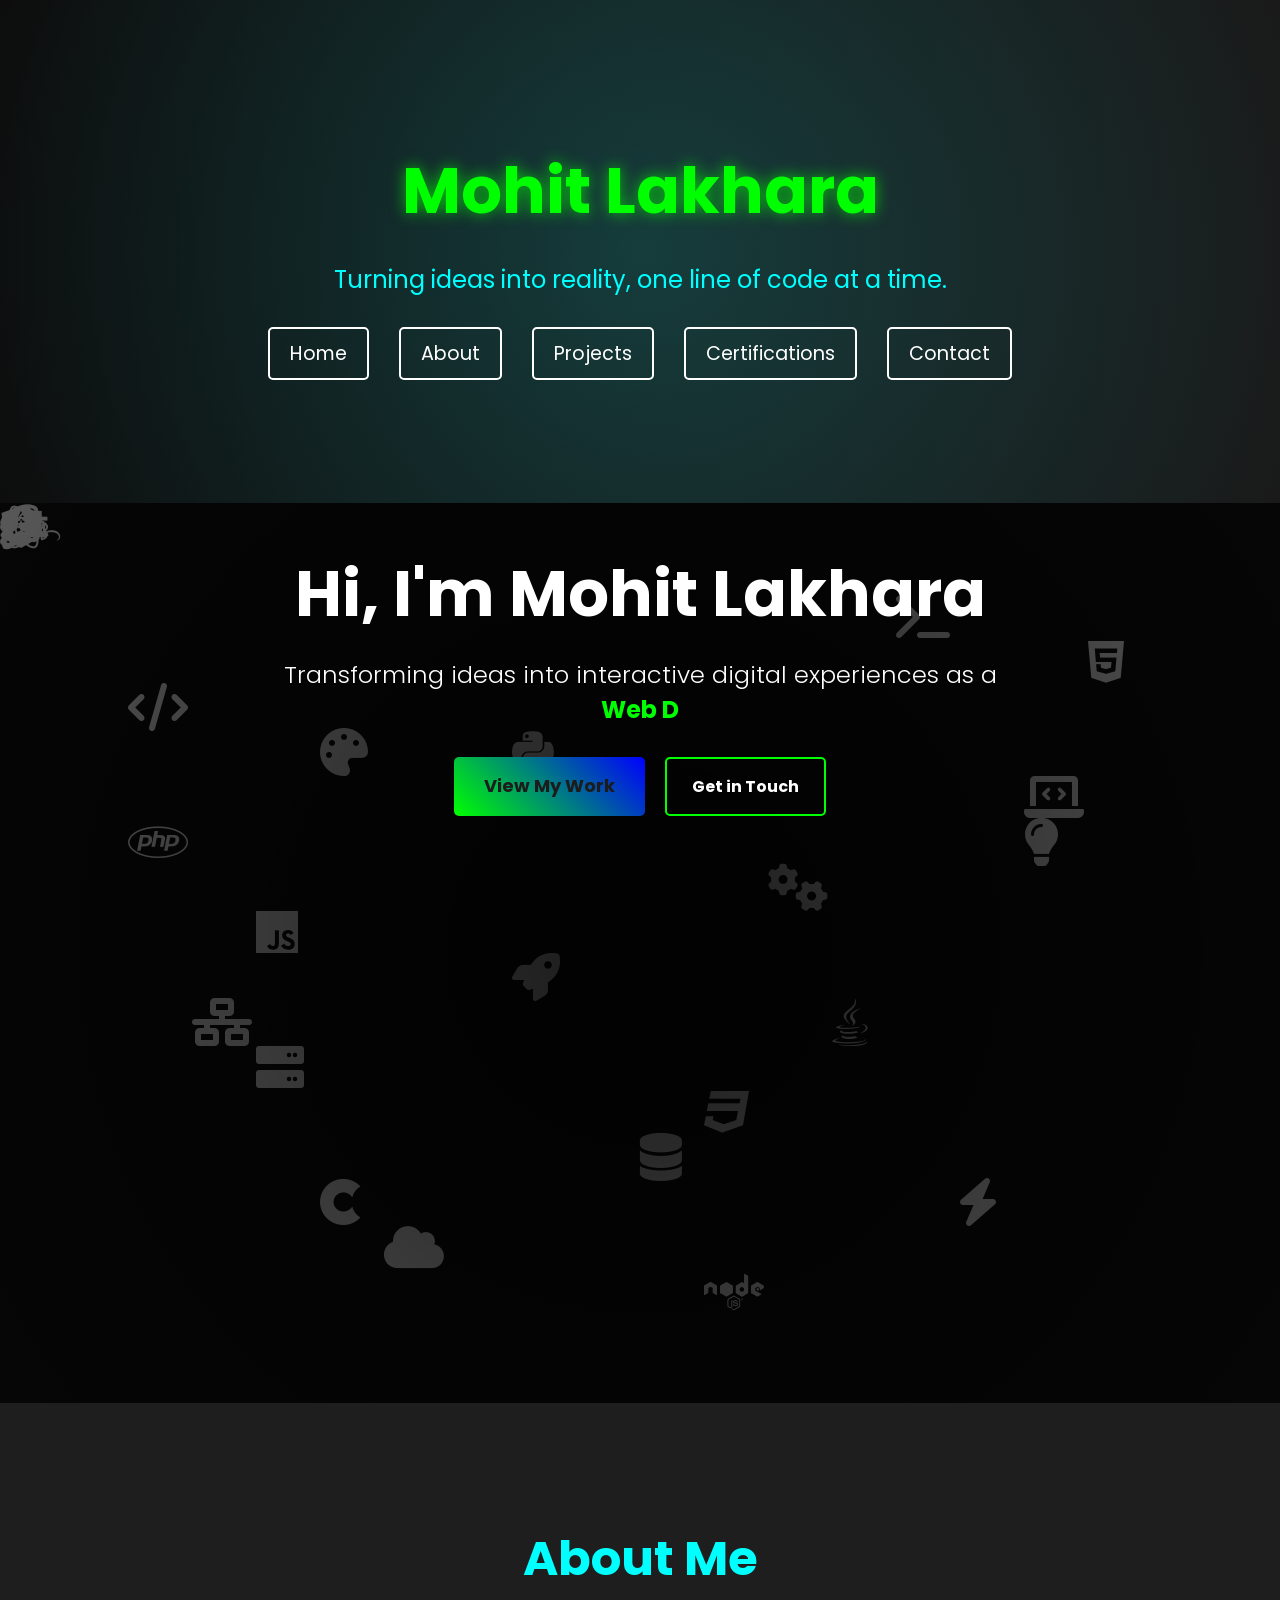
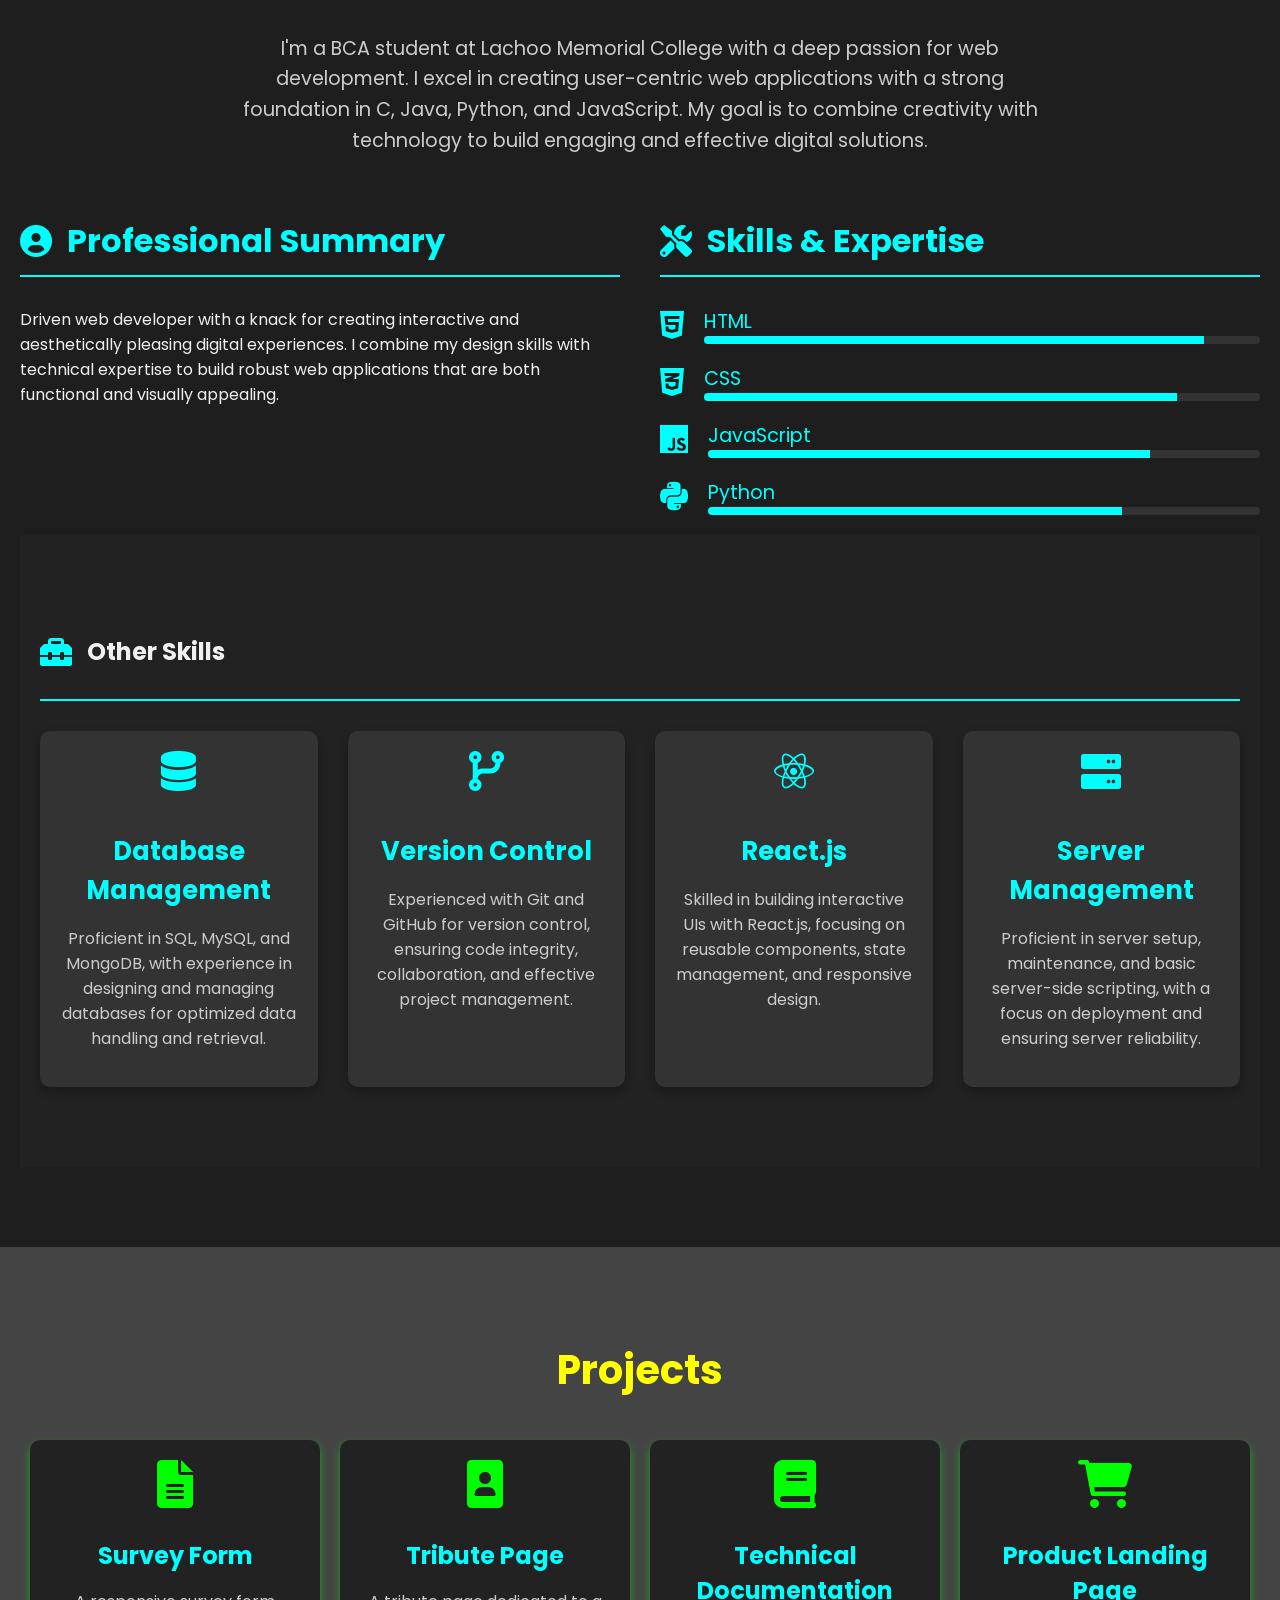
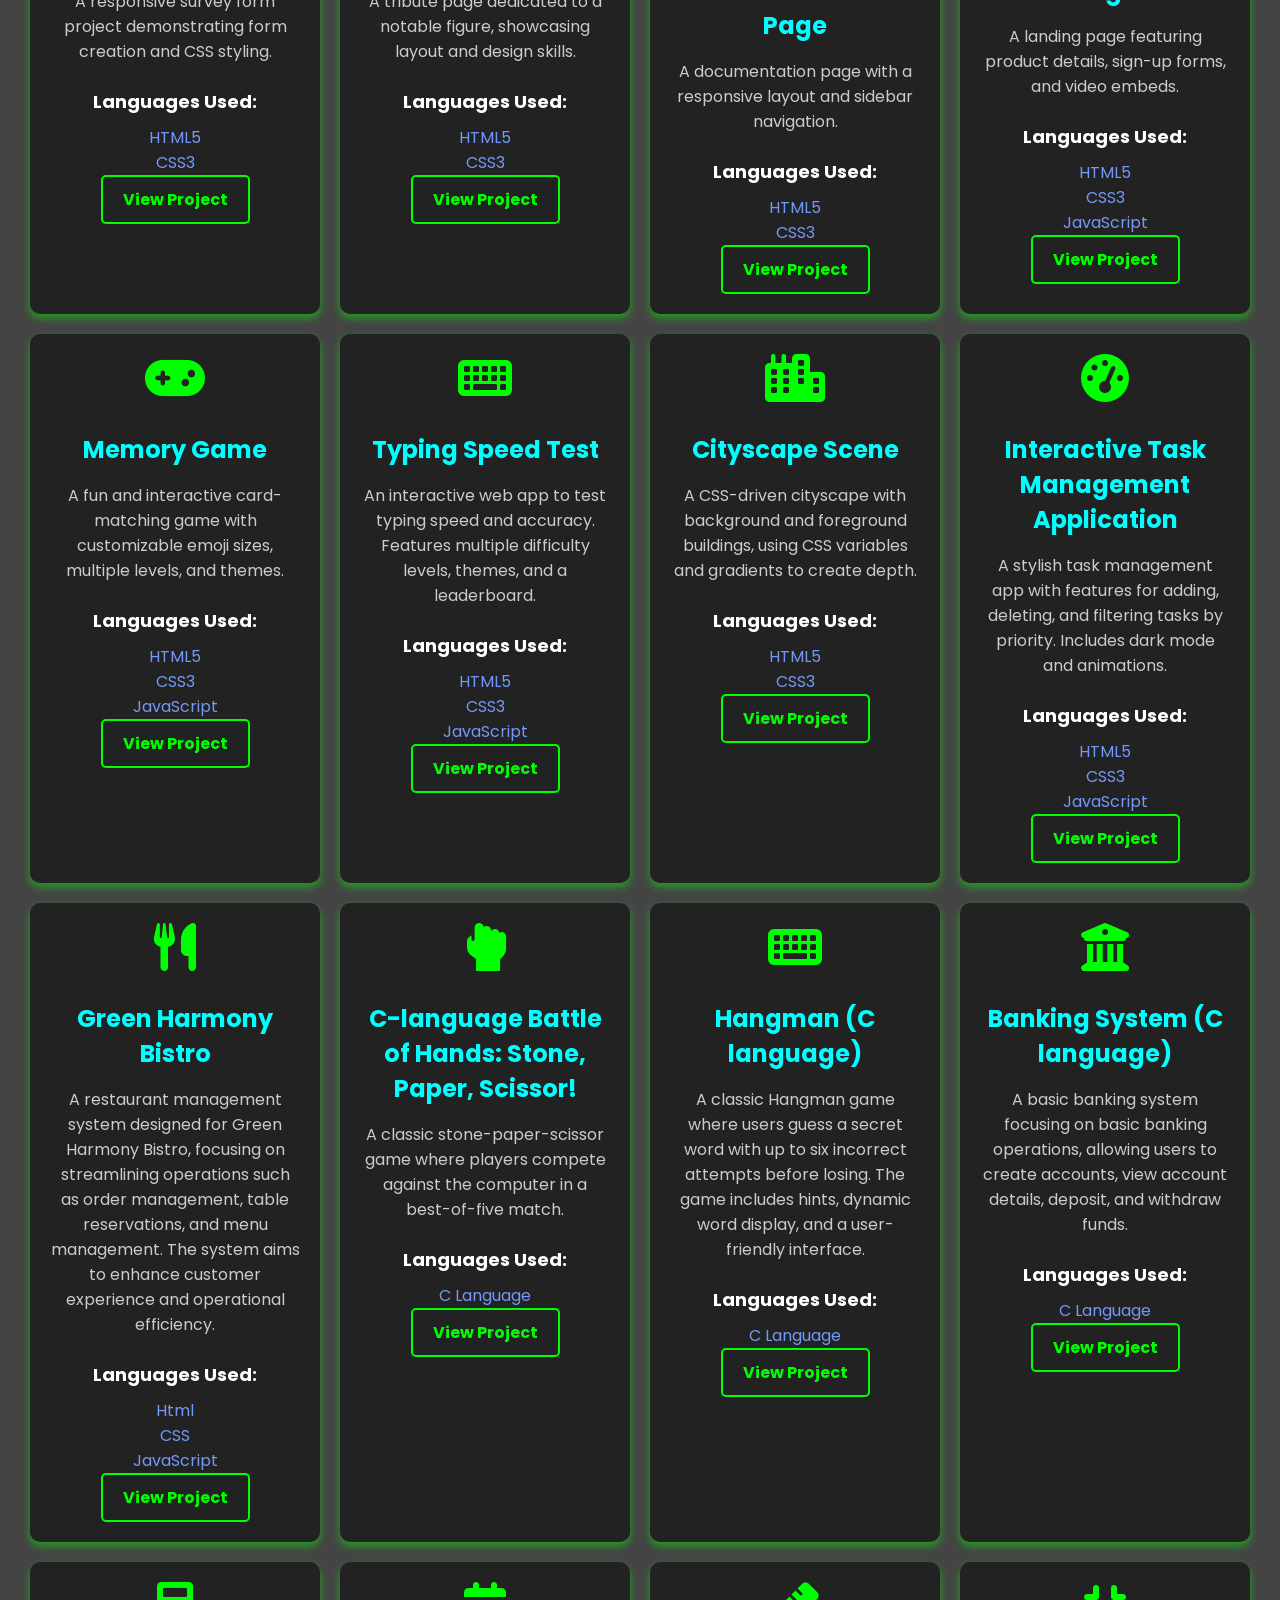
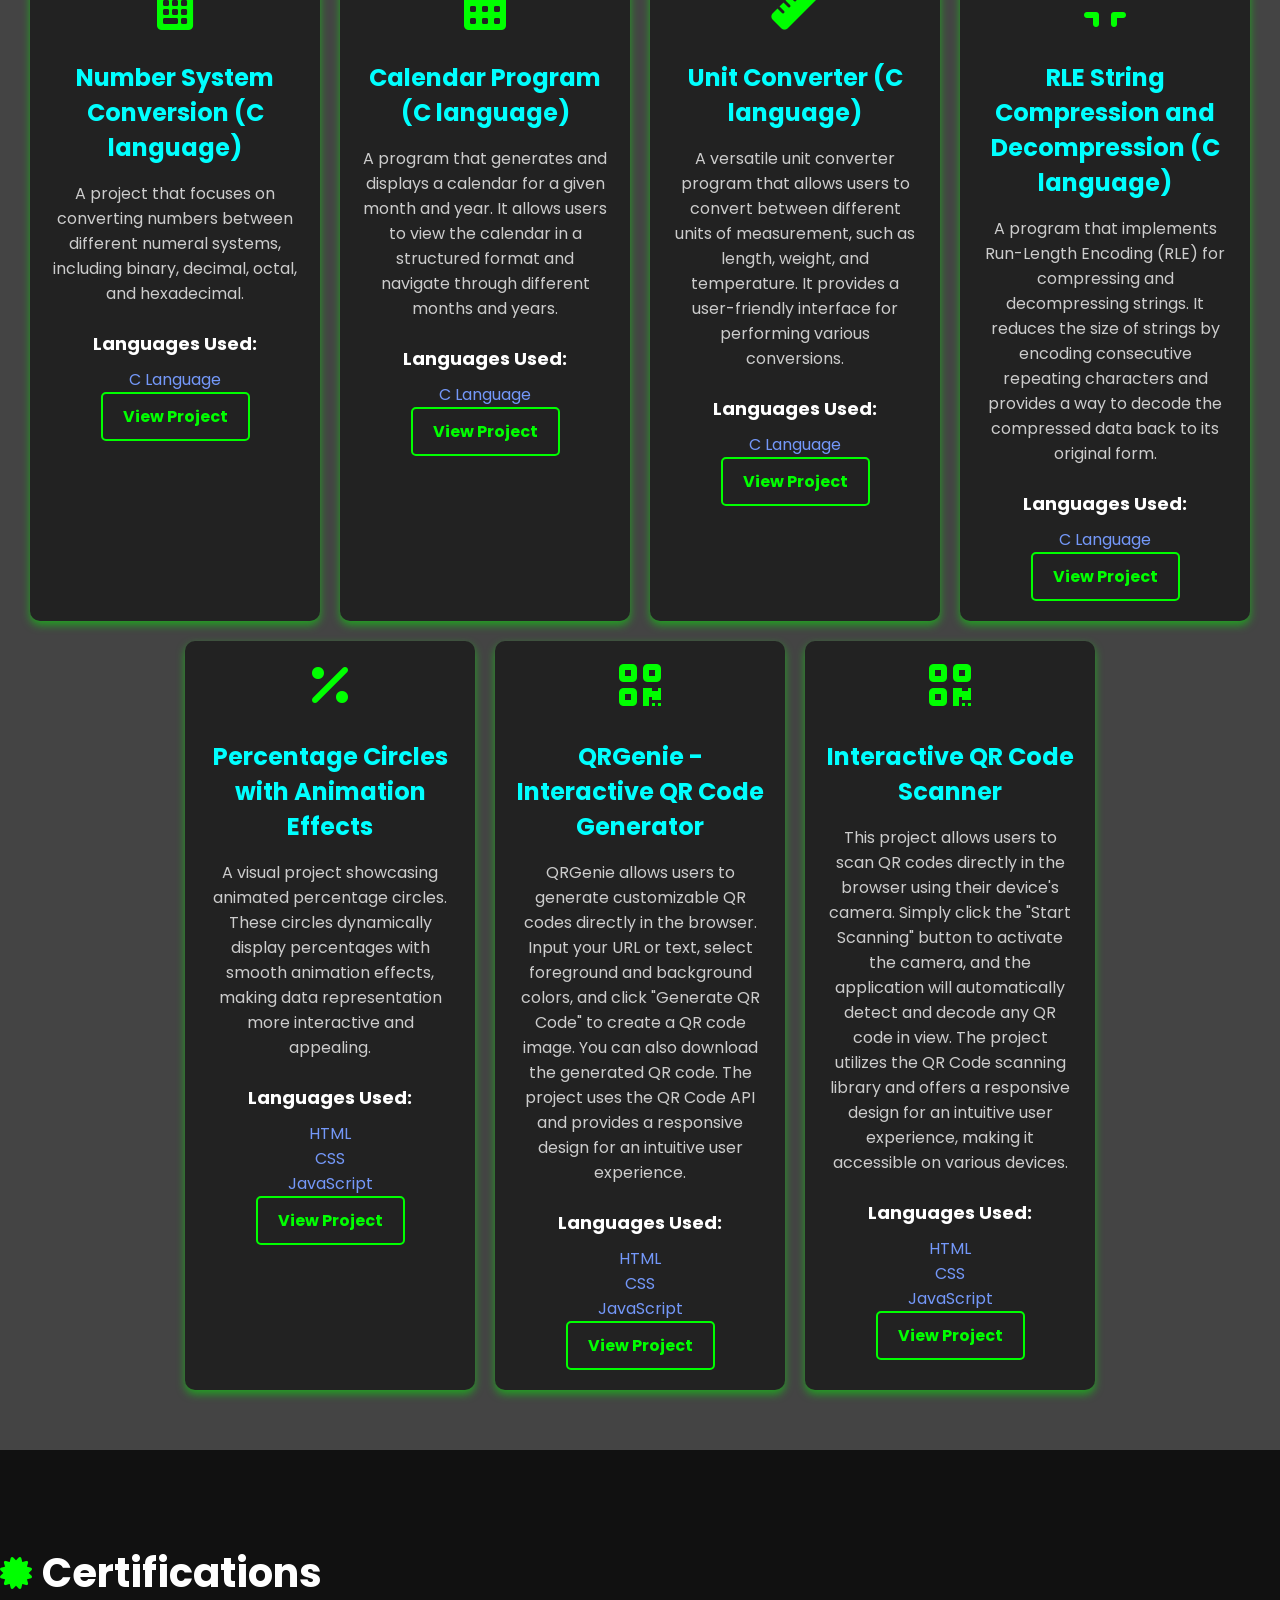
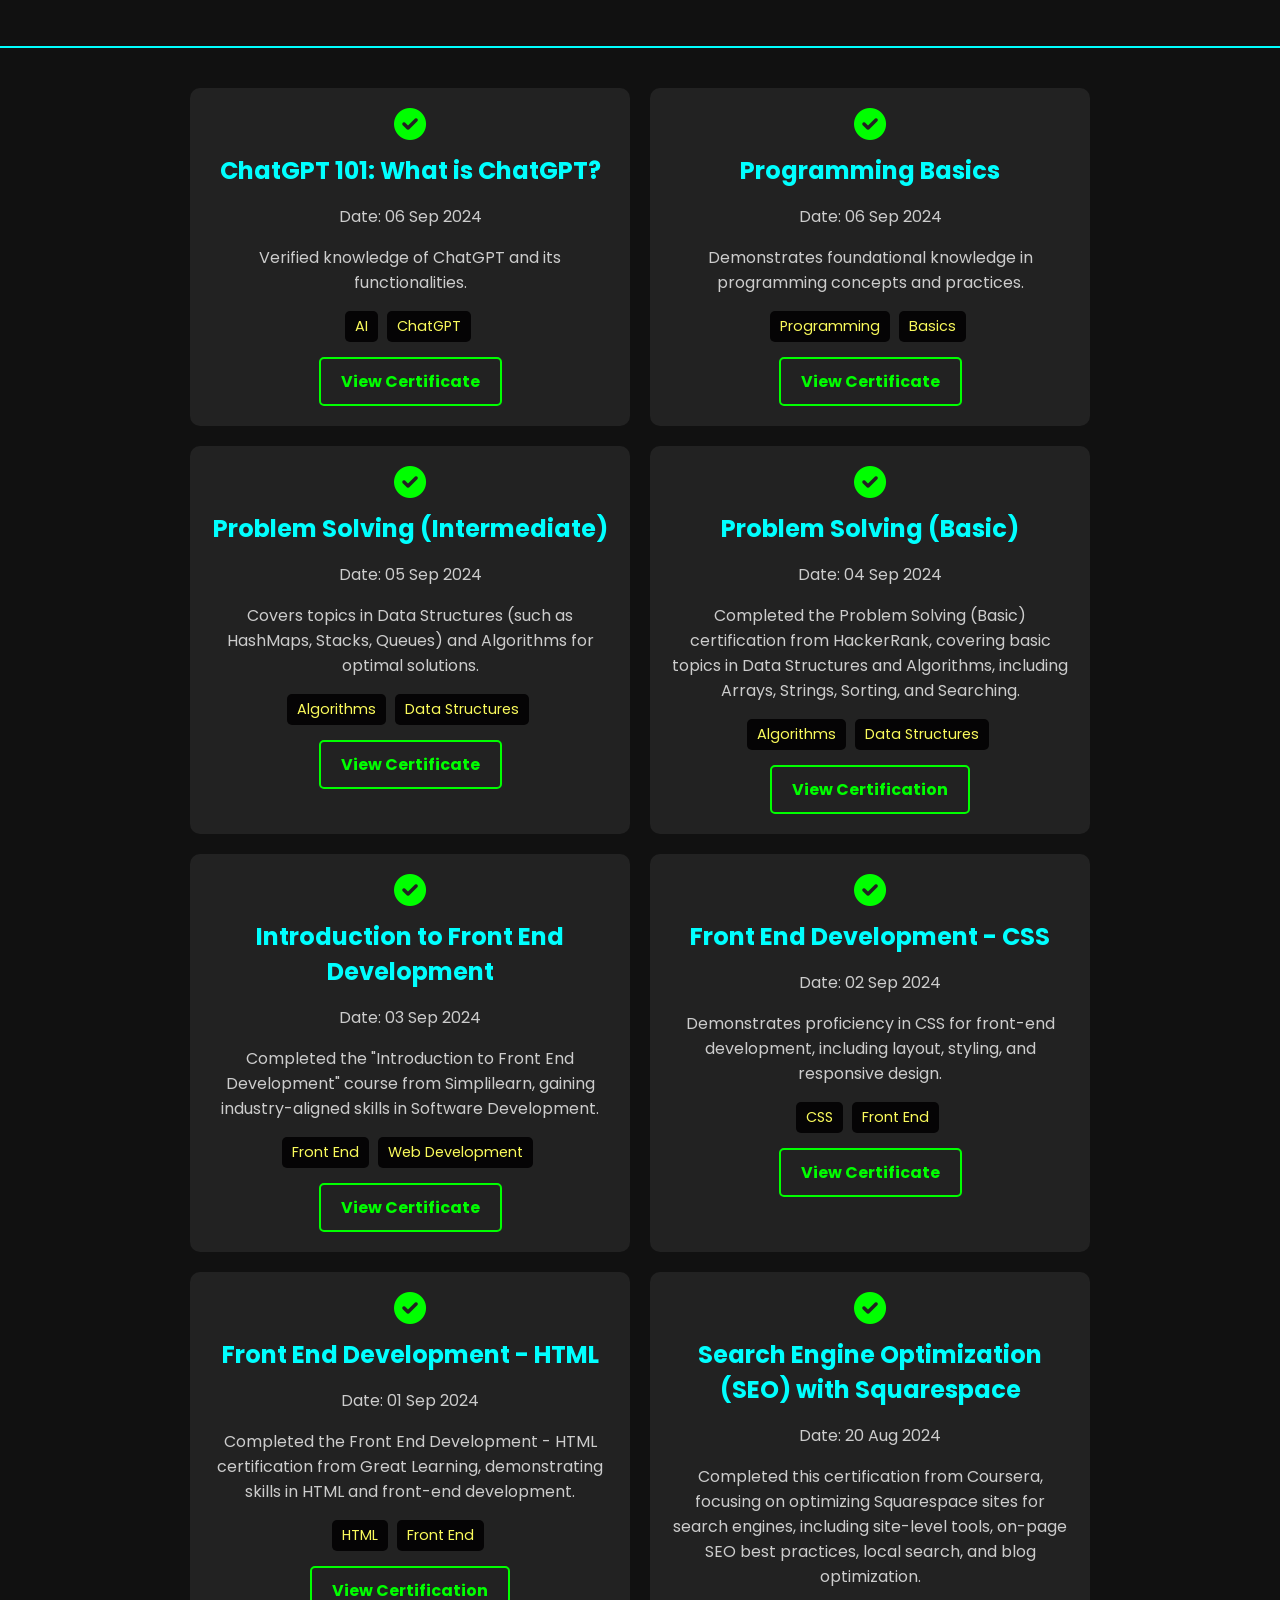
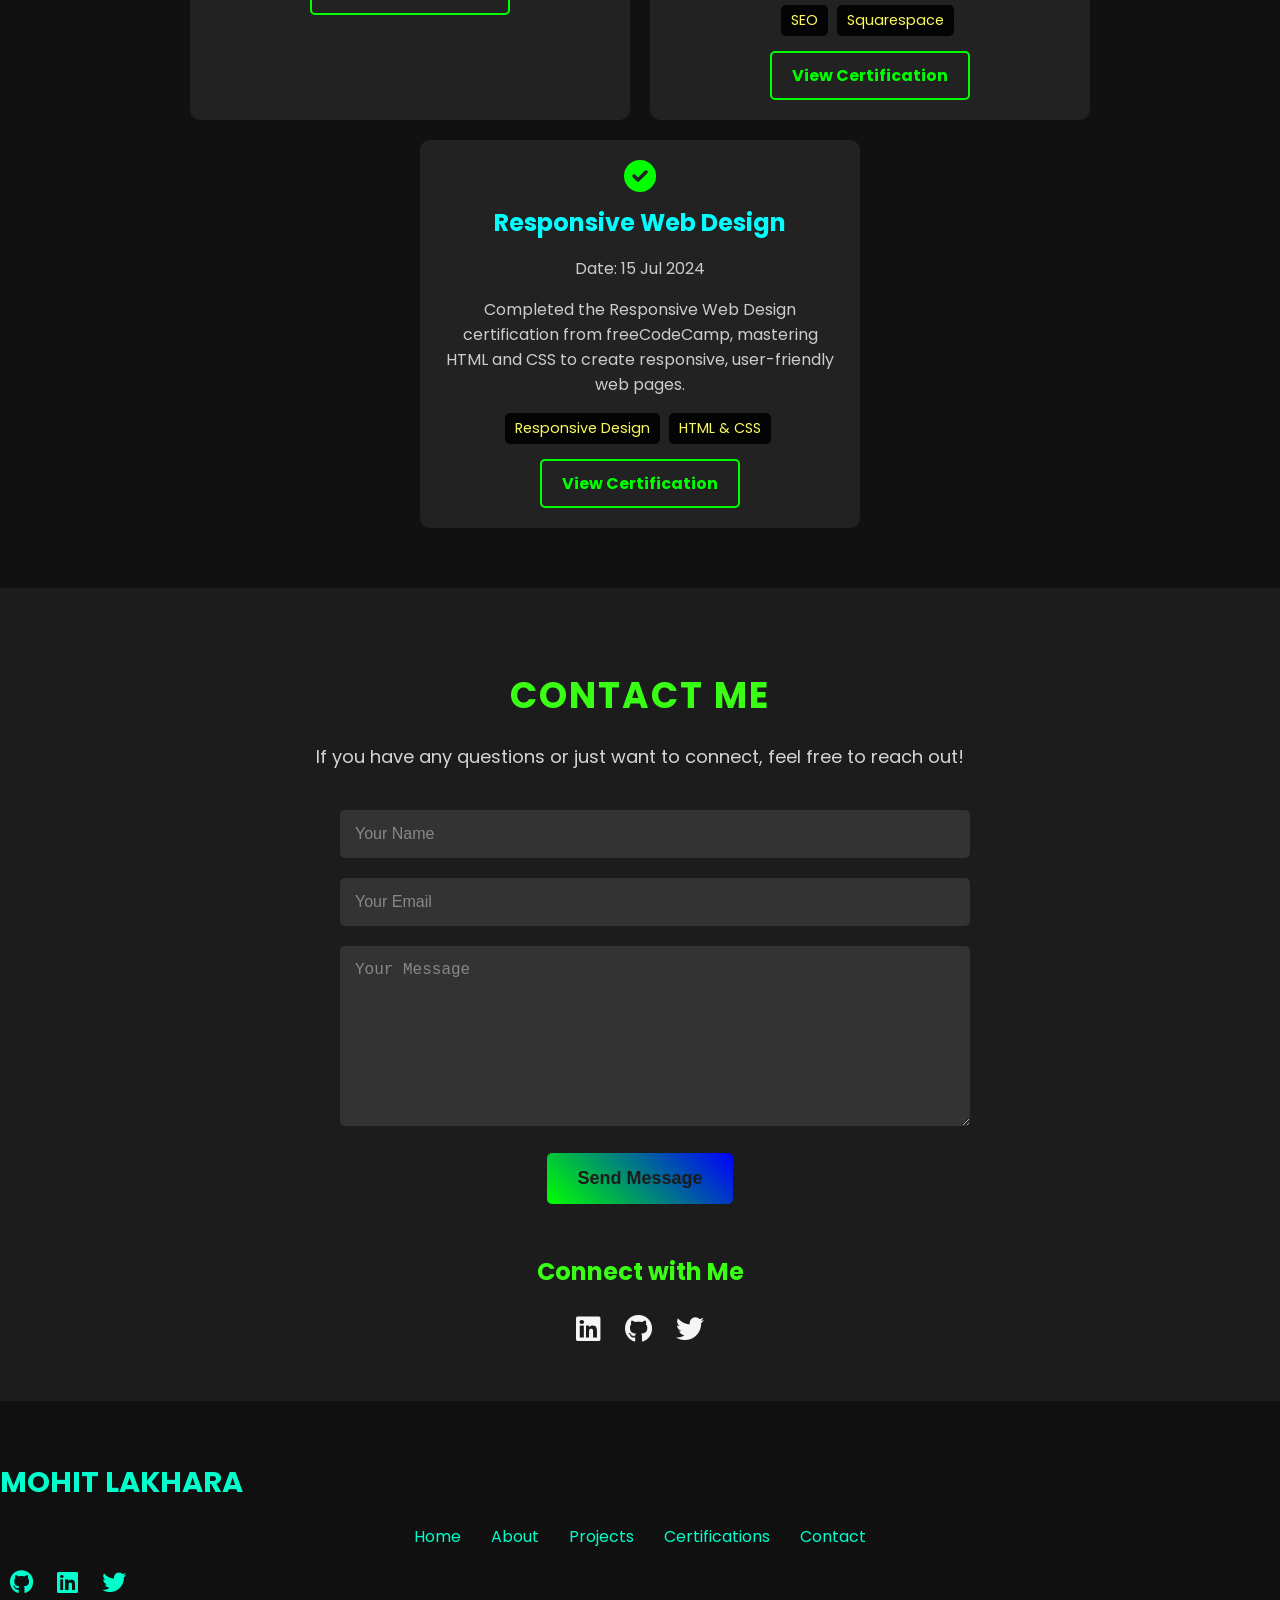
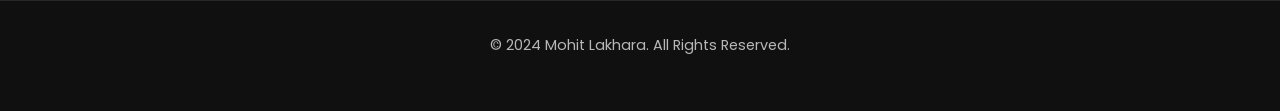
==== commit 67307ff6: "project addition" ====
--- a/portfolio.html
+++ b/portfolio.html
@@ -546,9 +546,9 @@
                     <div class="icon-wrapper">
                         <i class="fas fa-qrcode project-icon" aria-hidden="true"></i>
                     </div>
-                    <header>
+                    
                         <h3 class="project-title">Interactive QR Code Scanner</h3>
-                    </header>
+                    
                     <p class="project-description">
                         This project allows users to scan QR codes directly in the browser using their device's camera.
                         Simply click the "Start Scanning" button to activate the camera, and the application will
